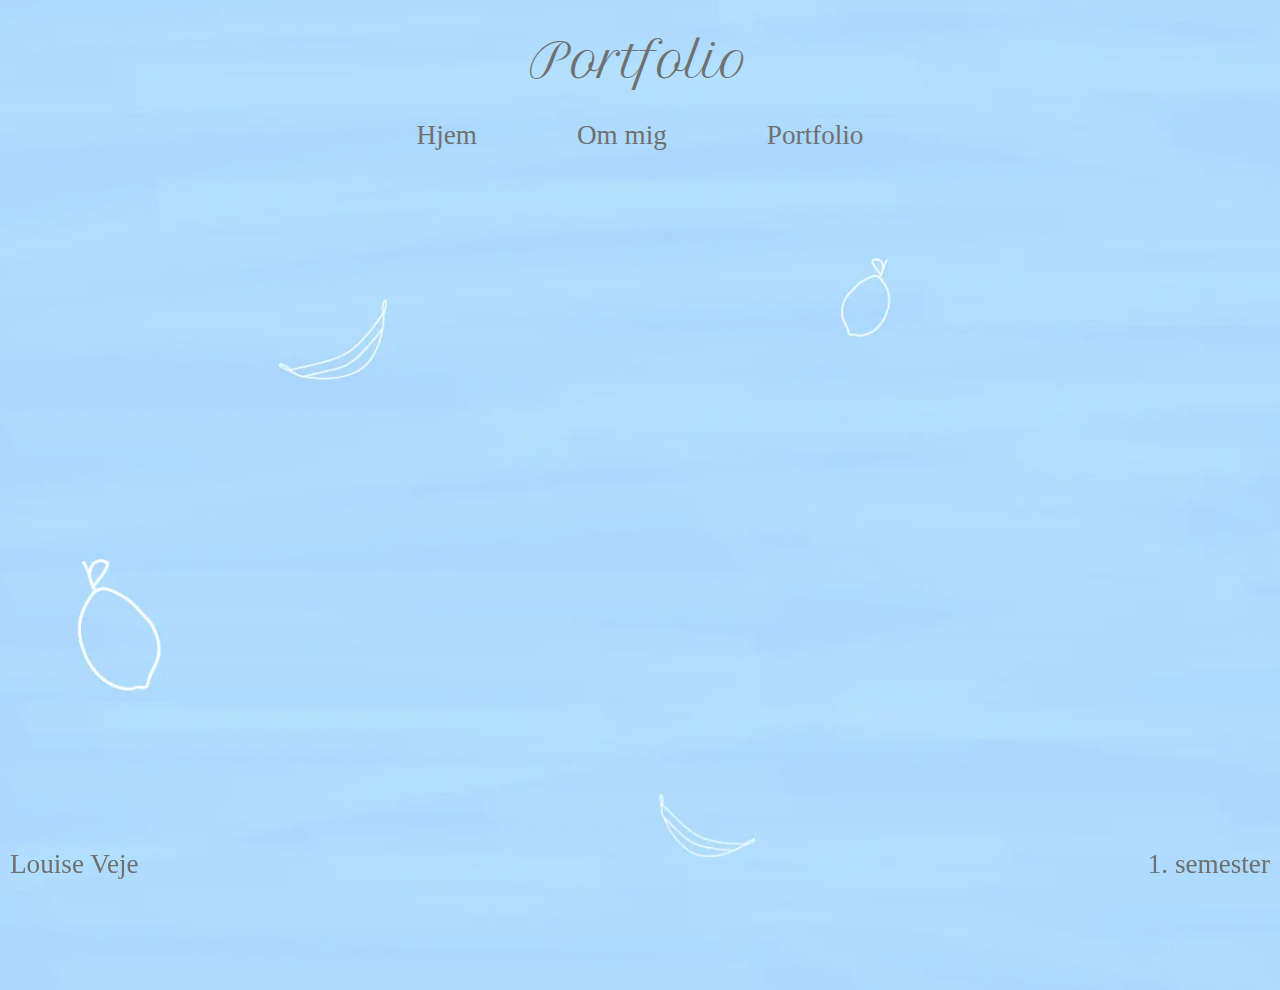
==== cv.html @ fff5c37e "burgermenu" ====
<!-- @format -->

<!DOCTYPE html>
<html lang="da">
  <head>
    <meta charset="UTF-8" />
    <meta http-equiv="X-UA-Compatible" content="IE=edge" />
    <meta name="viewport" content="width=device-width, initial-scale=1.0" />
    <title>Om mig</title>
    <link rel="stylesheet" href="style.css" />
    <link rel="stylesheet" href="layout.css" />
    <link rel="preconnect" href="https://fonts.googleapis.com" />
    <link rel="preconnect" href="https://fonts.gstatic.com" crossorigin />
    <link href="https://fonts.googleapis.com/css2?family=Petit+Formal+Script&display=swap" rel="stylesheet" />
  </head>

  <body class="cv">
    <header class="header">
      <div class="logo">
        <a href="index.html">Portfolio</a>
      </div>

      <nav class="main-menu">
        <button class="toggle-btn"><img src="svg/burgermenu.svg" alt="burgermenu" /></button>
        <ul>
          <li><a href="index.html">Hjem</a></li>
          <li><a href="cv.html">Om mig</a></li>
          <li><a href="forsideportfolio.html">Portfolio</a></li>
        </ul>
      </nav>
    </header>

    <main></main>

    <footer>
      <div class="footer">
        <p>Louise Veje</p>
        <p>1. semester</p>
      </div>
    </footer>

    <script src="script.js"></script>
  </body>
</html>
---- style.css ----
/** @format */
* {
  all: unset;
  display: revert;
  cursor: revert;
  box-sizing: border-box;
}

img {
  width: 100%;
  height: auto;
}

body {
  background-color: #aad9ff;
}

ul {
  list-style: none;
  color: #707070;
  font-size: 1.7rem;
}

.logo {
  font-family: petit formal script;
  color: #707070;
  font-size: 3rem;
}

footer {
  font-size: 1.7rem;
  color: #707070;
}
---- layout.css ----
/** @format */

/* placering footer */
footer {
  position: fixed;
  bottom: 10px;
  width: 100%;
}

.footer {
  display: flex;
  place-content: space-between;
  margin: 10px;
}

/* placering baggrundsbilleder mobile*/
.forside {
  background-image: url(billeder/baggrund_forside.webp);
  height: 90vh;
  background-position: 52% 147%;
  background-size: cover;
}

.cv {
  background-image: url(billeder/baggrund_cv.webp);
  height: 110vh;
  background-position: 3% 147%;
  background-size: cover;
}

.forside_portfolio {
  background-image: url(billeder/baggrund_portfolio_forside.webp);
  height: 100vh;
  background-position: 10% 147%;
  background-size: cover;
}

.portfolio {
  background-image: url(billeder/baggrund_portfolio.webp);
  height: 90vh;
  background-position: 3% 147%;
  background-size: cover;
}

/* placering baggrundsbilleder desktop*/
@media (min-width: 1170px) {
  .forside {
    height: 110vh;
  }

  .forside_portfolio {
    height: 110vh;
  }

  .portfolio {
    height: 110vh;
  }
}

/* placering header desktop*/
/* logo */
.logo {
  display: flex;
  justify-content: center;
  padding: 30px;
}
/* menu*/
.main-menu ul {
  /* 2. Få menu elementerne til at stå ved siden af hinanden */
  display: flex;
  justify-content: center;
  gap: 100px;
}

/* skjul burgermenu */
.toggle-btn {
  background: transparent;
  cursor: pointer;

  display: none; /* Skjul knappen som standard */
}

/* placering burgermenu mobile*/
@media (max-width: 600px) {
  .header {
    /* få header til at stå ved siden af hinanden */
    display: flex;
    flex-wrap: wrap;
    justify-content: space-between;
    margin: 10px;
  }

  .toggle-btn {
    display: block; /* Vis knappen, når viewporten maksimalt er 600px */
  }

  .main-menu {
    display: contents; /* Fjern ".main-menu"-boksen fra ligningen, når viewporten maksimalt er 600px, men behold børnene, så disse deltager i flex-kontekten */
  }

  .main-menu ul {
    display: none; /* Fjern menu-listen som standard */
  }

  .main-menu.shown ul {
    /* Vis menu-listen, når klassen ".shown" er til stede */
    border-top: 1px solid #707070;
    padding-top: 1rem;
    display: flex;
    flex: 1 1 100%;
    flex-flow: column;
    gap: 0;
  }
}
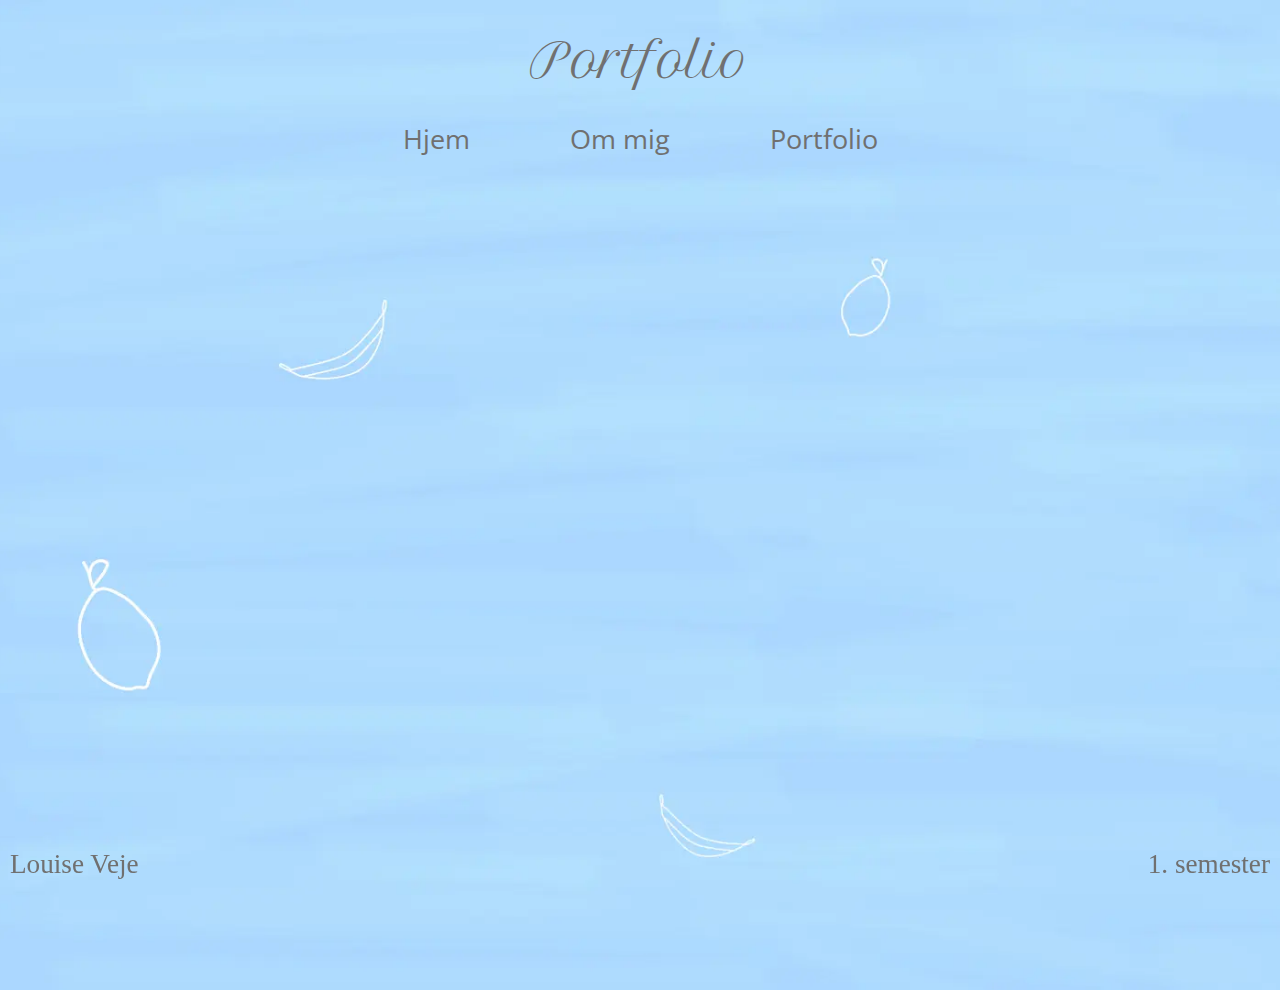
==== commit 3e90785f: "font fam menu" ====
--- a/cv.html
+++ b/cv.html
@@ -12,6 +12,9 @@
     <link rel="preconnect" href="https://fonts.googleapis.com" />
     <link rel="preconnect" href="https://fonts.gstatic.com" crossorigin />
     <link href="https://fonts.googleapis.com/css2?family=Petit+Formal+Script&display=swap" rel="stylesheet" />
+    <link rel="preconnect" href="https://fonts.googleapis.com" />
+    <link rel="preconnect" href="https://fonts.gstatic.com" crossorigin />
+    <link href="https://fonts.googleapis.com/css2?family=Open+Sans&display=swap" rel="stylesheet" />
   </head>
 
   <body class="cv">
--- a/style.css
+++ b/style.css
@@ -19,6 +19,7 @@
   list-style: none;
   color: #707070;
   font-size: 1.7rem;
+  font-family: open sans;
 }
 
 .logo {
--- a/layout.css
+++ b/layout.css
@@ -1,4 +1,61 @@
 /** @format */
+
+/* placering header desktop*/
+/* logo */
+.logo {
+  display: flex;
+  justify-content: center;
+  padding: 30px;
+}
+/* menu*/
+.main-menu ul {
+  /* 2. Få menu elementerne til at stå ved siden af hinanden */
+  display: flex;
+  justify-content: center;
+  gap: 100px;
+}
+
+/* skjul burgermenu */
+.toggle-btn {
+  background: transparent;
+  cursor: pointer;
+
+  display: none; /* Skjul knappen som standard */
+}
+
+/* placering burgermenu mobile*/
+@media (max-width: 600px) {
+  .header {
+    /* få header til at stå ved siden af hinanden */
+    display: flex;
+    flex-wrap: wrap;
+    justify-content: space-between;
+    margin-right: 10px;
+    margin-left: 10px;
+  }
+
+  .toggle-btn {
+    display: block; /* Vis knappen, når viewporten maksimalt er 600px */
+  }
+
+  .main-menu {
+    display: contents; /* Fjern ".main-menu"-boksen fra ligningen, når viewporten maksimalt er 600px, men behold børnene, så disse deltager i flex-kontekten */
+  }
+
+  .main-menu ul {
+    display: none; /* Fjern menu-listen som standard */
+  }
+
+  .main-menu.shown ul {
+    /* Vis menu-listen, når klassen ".shown" er til stede */
+    border-top: 1px solid #707070;
+    padding-top: 1rem;
+    display: flex;
+    flex: 1 1 100%;
+    flex-flow: column;
+    gap: 2px;
+  }
+}
 
 /* placering footer */
 footer {
@@ -16,8 +73,8 @@
 /* placering baggrundsbilleder mobile*/
 .forside {
   background-image: url(billeder/baggrund_forside.webp);
-  height: 90vh;
-  background-position: 52% 147%;
+  height: 100vh;
+  background-position: 50% 147%;
   background-size: cover;
 }
 
@@ -56,59 +113,3 @@
     height: 110vh;
   }
 }
-
-/* placering header desktop*/
-/* logo */
-.logo {
-  display: flex;
-  justify-content: center;
-  padding: 30px;
-}
-/* menu*/
-.main-menu ul {
-  /* 2. Få menu elementerne til at stå ved siden af hinanden */
-  display: flex;
-  justify-content: center;
-  gap: 100px;
-}
-
-/* skjul burgermenu */
-.toggle-btn {
-  background: transparent;
-  cursor: pointer;
-
-  display: none; /* Skjul knappen som standard */
-}
-
-/* placering burgermenu mobile*/
-@media (max-width: 600px) {
-  .header {
-    /* få header til at stå ved siden af hinanden */
-    display: flex;
-    flex-wrap: wrap;
-    justify-content: space-between;
-    margin: 10px;
-  }
-
-  .toggle-btn {
-    display: block; /* Vis knappen, når viewporten maksimalt er 600px */
-  }
-
-  .main-menu {
-    display: contents; /* Fjern ".main-menu"-boksen fra ligningen, når viewporten maksimalt er 600px, men behold børnene, så disse deltager i flex-kontekten */
-  }
-
-  .main-menu ul {
-    display: none; /* Fjern menu-listen som standard */
-  }
-
-  .main-menu.shown ul {
-    /* Vis menu-listen, når klassen ".shown" er til stede */
-    border-top: 1px solid #707070;
-    padding-top: 1rem;
-    display: flex;
-    flex: 1 1 100%;
-    flex-flow: column;
-    gap: 0;
-  }
-}
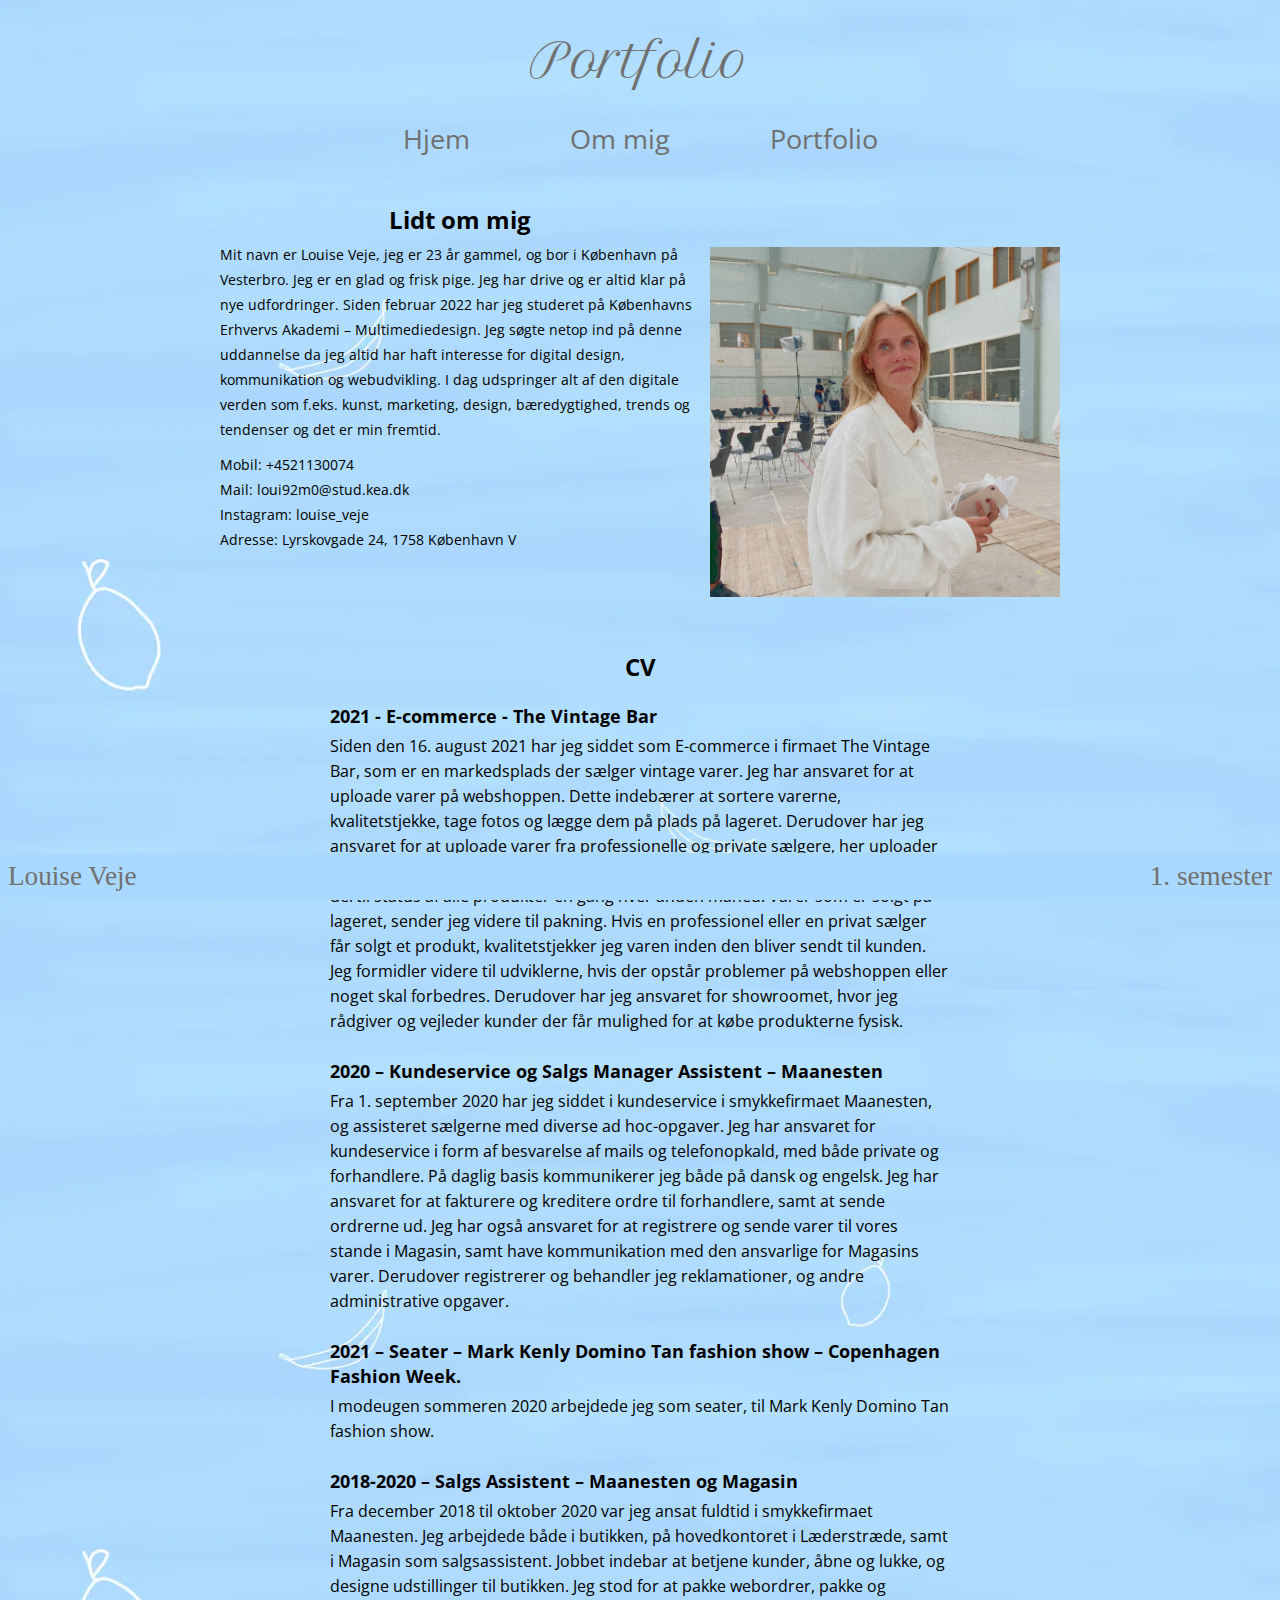
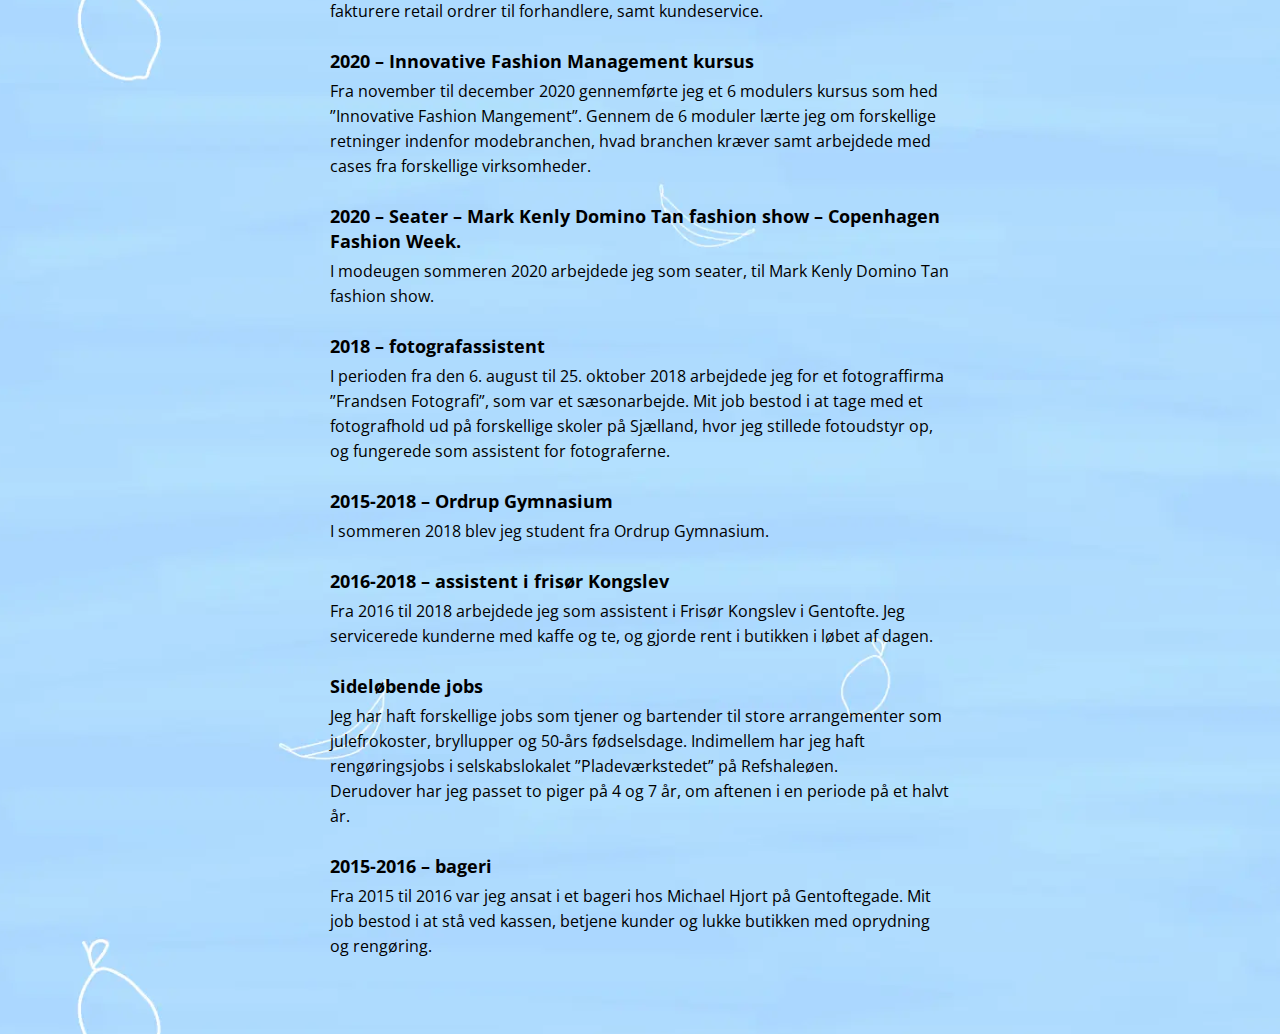
==== commit 87383061: "favicon" ====
--- a/cv.html
+++ b/cv.html
@@ -7,6 +7,7 @@
     <meta http-equiv="X-UA-Compatible" content="IE=edge" />
     <meta name="viewport" content="width=device-width, initial-scale=1.0" />
     <title>Om mig</title>
+    <link rel="icon" type="image/svg+xml" href="svg/favicon.svg" />
     <link rel="stylesheet" href="style.css" />
     <link rel="stylesheet" href="layout.css" />
     <link rel="preconnect" href="https://fonts.googleapis.com" />
@@ -33,7 +34,68 @@
       </nav>
     </header>
 
-    <main></main>
+    <main class="cv_1">
+      <section class="grid">
+        <div class="portraet_billede">
+          <img src="billeder/eksamen_portraet.webp" alt="portraet" />
+        </div>
+        <div class="portraet_tekst">
+          <h1>Lidt om mig</h1>
+
+          <p>Mit navn er Louise Veje, jeg er 23 år gammel, og bor i København på Vesterbro. Jeg er en glad og frisk pige. Jeg har drive og er altid klar på nye udfordringer. Siden februar 2022 har jeg studeret på Københavns Erhvervs Akademi – Multimediedesign. Jeg søgte netop ind på denne uddannelse da jeg altid har haft interesse for digital design, kommunikation og webudvikling. I dag udspringer alt af den digitale verden som f.eks. kunst, marketing, design, bæredygtighed, trends og tendenser og det er min fremtid.</p>
+
+          <ul>
+            <li>Mobil: +4521130074</li>
+            <li>Mail: loui92m0@stud.kea.dk</li>
+            <li>Instagram: louise_veje</li>
+            <li>Adresse: Lyrskovgade 24, 1758 København V</li>
+          </ul>
+        </div>
+      </section>
+
+      <article class="cv_tekst">
+        <h1>CV</h1>
+
+        <h2>2021 - E-commerce - The Vintage Bar</h2>
+        <p>
+          Siden den 16. august 2021 har jeg siddet som E-commerce i firmaet The Vintage Bar, som er en markedsplads der sælger vintage varer. Jeg har ansvaret for at uploade varer på webshoppen. Dette indebærer at sortere varerne, kvalitetstjekke, tage fotos og lægge dem på plads på lageret. Derudover har jeg ansvaret for at uploade varer fra professionelle og private sælgere, her uploader jeg også de brands som passer til varerne. Jeg har ansvar for lagerstyring, og dertil status af alle produkter en gang hver anden måned. Varer som er solgt på lageret, sender jeg videre til pakning. Hvis en professionel eller en privat sælger får solgt et produkt, kvalitetstjekker jeg varen inden den bliver sendt til kunden. Jeg formidler videre til udviklerne, hvis der opstår problemer på webshoppen
+          eller noget skal forbedres. Derudover har jeg ansvaret for showroomet, hvor jeg rådgiver og vejleder kunder der får mulighed for at købe produkterne fysisk.
+        </p>
+
+        <h2>2020 – Kundeservice og Salgs Manager Assistent – Maanesten</h2>
+        <p>Fra 1. september 2020 har jeg siddet i kundeservice i smykkefirmaet Maanesten, og assisteret sælgerne med diverse ad hoc-opgaver. Jeg har ansvaret for kundeservice i form af besvarelse af mails og telefonopkald, med både private og forhandlere. På daglig basis kommunikerer jeg både på dansk og engelsk. Jeg har ansvaret for at fakturere og kreditere ordre til forhandlere, samt at sende ordrerne ud. Jeg har også ansvaret for at registrere og sende varer til vores stande i Magasin, samt have kommunikation med den ansvarlige for Magasins varer. Derudover registrerer og behandler jeg reklamationer, og andre administrative opgaver.</p>
+
+        <h2>2021 – Seater – Mark Kenly Domino Tan fashion show – Copenhagen Fashion Week.</h2>
+        <p>I modeugen sommeren 2020 arbejdede jeg som seater, til Mark Kenly Domino Tan fashion show.</p>
+
+        <h2>2018-2020 – Salgs Assistent – Maanesten og Magasin</h2>
+        <p>Fra december 2018 til oktober 2020 var jeg ansat fuldtid i smykkefirmaet Maanesten. Jeg arbejdede både i butikken, på hovedkontoret i Læderstræde, samt i Magasin som salgsassistent. Jobbet indebar at betjene kunder, åbne og lukke, og designe udstillinger til butikken. Jeg stod for at pakke webordrer, pakke og fakturere retail ordrer til forhandlere, samt kundeservice.</p>
+
+        <h2>2020 – Innovative Fashion Management kursus</h2>
+        <p>Fra november til december 2020 gennemførte jeg et 6 modulers kursus som hed ”Innovative Fashion Mangement”. Gennem de 6 moduler lærte jeg om forskellige retninger indenfor modebranchen, hvad branchen kræver samt arbejdede med cases fra forskellige virksomheder.</p>
+
+        <h2>2020 – Seater – Mark Kenly Domino Tan fashion show – Copenhagen Fashion Week.</h2>
+        <p>I modeugen sommeren 2020 arbejdede jeg som seater, til Mark Kenly Domino Tan fashion show.</p>
+
+        <h2>2018 – fotografassistent</h2>
+        <p>I perioden fra den 6. august til 25. oktober 2018 arbejdede jeg for et fotograffirma ”Frandsen Fotografi”, som var et sæsonarbejde. Mit job bestod i at tage med et fotografhold ud på forskellige skoler på Sjælland, hvor jeg stillede fotoudstyr op, og fungerede som assistent for fotograferne.</p>
+
+        <h2>2015-2018 – Ordrup Gymnasium</h2>
+        <p>I sommeren 2018 blev jeg student fra Ordrup Gymnasium.</p>
+
+        <h2>2016-2018 – assistent i frisør Kongslev</h2>
+        <p>Fra 2016 til 2018 arbejdede jeg som assistent i Frisør Kongslev i Gentofte. Jeg servicerede kunderne med kaffe og te, og gjorde rent i butikken i løbet af dagen.</p>
+
+        <h2>Sideløbende jobs</h2>
+        <p>
+          Jeg har haft forskellige jobs som tjener og bartender til store arrangementer som julefrokoster, bryllupper og 50-års fødselsdage. Indimellem har jeg haft rengøringsjobs i selskabslokalet ”Pladeværkstedet” på Refshaleøen. <br />
+          Derudover har jeg passet to piger på 4 og 7 år, om aftenen i en periode på et halvt år.
+        </p>
+
+        <h2>2015-2016 – bageri</h2>
+        <p>Fra 2015 til 2016 var jeg ansat i et bageri hos Michael Hjort på Gentoftegade. Mit job bestod i at stå ved kassen, betjene kunder og lukke butikken med oprydning og rengøring.</p>
+      </article>
+    </main>
 
     <footer>
       <div class="footer">
--- a/style.css
+++ b/style.css
@@ -6,15 +6,13 @@
   box-sizing: border-box;
 }
 
+/********** STYLING IMG **********/
 img {
   width: 100%;
   height: auto;
 }
 
-body {
-  background-color: #aad9ff;
-}
-
+/********** STYLING HEADER **********/
 ul {
   list-style: none;
   color: #707070;
@@ -28,7 +26,39 @@
   font-size: 3rem;
 }
 
+/********** STYLING FOOTER **********/
 footer {
   font-size: 1.7rem;
   color: #707070;
+  background-color: #aad9ff;
 }
+
+/********** STYLING CV **********/
+.cv_1 {
+  font-family: open sans;
+  line-height: 25px;
+}
+
+.portraet_tekst ul {
+  list-style: none;
+  color: black;
+  font-size: 0.9rem;
+  font-family: open sans;
+  padding-top: 10px;
+}
+
+.portraet_tekst {
+  font-size: 0.9rem;
+}
+
+.cv_1 h1 {
+  padding-bottom: 10px;
+  font-weight: bolder;
+  font-size: 1.5rem;
+}
+
+.cv_1 h2 {
+  padding-bottom: 5px;
+  font-weight: bolder;
+  font-size: 1.1rem;
+}
--- a/layout.css
+++ b/layout.css
@@ -1,13 +1,14 @@
 /** @format */
 
-/* placering header desktop*/
+/******** placering header desktop ********/
 /* logo */
 .logo {
   display: flex;
   justify-content: center;
   padding: 30px;
 }
-/* menu*/
+
+/* menu */
 .main-menu ul {
   /* 2. Få menu elementerne til at stå ved siden af hinanden */
   display: flex;
@@ -23,8 +24,8 @@
   display: none; /* Skjul knappen som standard */
 }
 
-/* placering burgermenu mobile*/
-@media (max-width: 600px) {
+/******** placering burgermenu mobile ********/
+@media (max-width: 700px) {
   .header {
     /* få header til at stå ved siden af hinanden */
     display: flex;
@@ -57,20 +58,20 @@
   }
 }
 
-/* placering footer */
+/******** placering footer ********/
 footer {
   position: fixed;
-  bottom: 10px;
+  bottom: 0;
   width: 100%;
+  padding: 8px;
 }
 
 .footer {
   display: flex;
   place-content: space-between;
-  margin: 10px;
-}
-
-/* placering baggrundsbilleder mobile*/
+}
+
+/******** placering baggrundsbilleder mobile ********/
 .forside {
   background-image: url(billeder/baggrund_forside.webp);
   height: 100vh;
@@ -99,7 +100,7 @@
   background-size: cover;
 }
 
-/* placering baggrundsbilleder desktop*/
+/******** placering baggrundsbilleder desktop ********/
 @media (min-width: 1170px) {
   .forside {
     height: 110vh;
@@ -113,3 +114,90 @@
     height: 110vh;
   }
 }
+
+/******** placering om mig mobile ********/
+.cv_1 {
+  margin: 20px;
+  padding-bottom: 50px;
+}
+
+.portraet_tekst {
+  padding-top: 10px;
+  margin-bottom: 50px;
+}
+
+/******** placering om mig desktop ********/
+@media (min-width: 700px) {
+  .grid {
+    display: grid;
+    grid-template-columns: 0.5fr 2fr 1fr 0.5fr; /*størrelsen på hver kolonne*/
+    gap: 5px;
+    padding-top: 20px;
+    margin-bottom: 50px;
+  }
+
+  .portraet_tekst {
+    order: -1;
+    grid-column-start: 2; /* start på kolonne 2 */
+    grid-column-end: 3; /* slut på kolonne 3 */
+  }
+
+  .portraet_billede {
+    width: 300px;
+    grid-column-start: 3; /*start på kolonne 3*/
+    grid-column-end: 4; /* slut på kolonne 4 */
+    padding-top: 50px;
+  }
+}
+
+@media (min-width: 1000px) {
+  .grid {
+    display: grid;
+    grid-template-columns: 1fr 2fr 1fr 1fr; /* størrelsen på hver kolonne */
+    gap: 10px;
+    margin-bottom: 50px;
+  }
+
+  .portraet_tekst {
+    order: -1;
+    grid-column-start: 2; /* start på kolonne 2 */
+    grid-column-end: 3; /* slut på kolonne 3 */
+    width: 60ch; /* max 60 characters pr linje */
+  }
+
+  .portraet_billede {
+    width: 350px;
+    grid-column-start: 3; /* start på kolonne 3 */
+    grid-column-end: 4; /* slut på kolonne 4 */
+  }
+}
+
+/******** placering cv mobile med flex ********/
+.cv_1 h1 {
+  display: flex;
+  justify-content: center;
+}
+
+.cv_tekst p {
+  padding-bottom: 25px;
+}
+
+/******** placering cv desktop med grid ********/
+@media (min-width: 700px) {
+  .cv_tekst {
+    display: grid;
+    grid-template-columns: 1fr 2fr 1fr; /* størrelsen på hver kolonne */
+  }
+
+  .cv_tekst p {
+    padding-bottom: 25px;
+    max-width: 70ch; /* max 70 characters pr linje */
+    grid-column-start: 2; /* start på kolonne 2 */
+  }
+
+  .cv_tekst h1,
+  h2 {
+    padding-bottom: 25px;
+    grid-column-start: 2; /* start på kolonne 2 */
+  }
+}
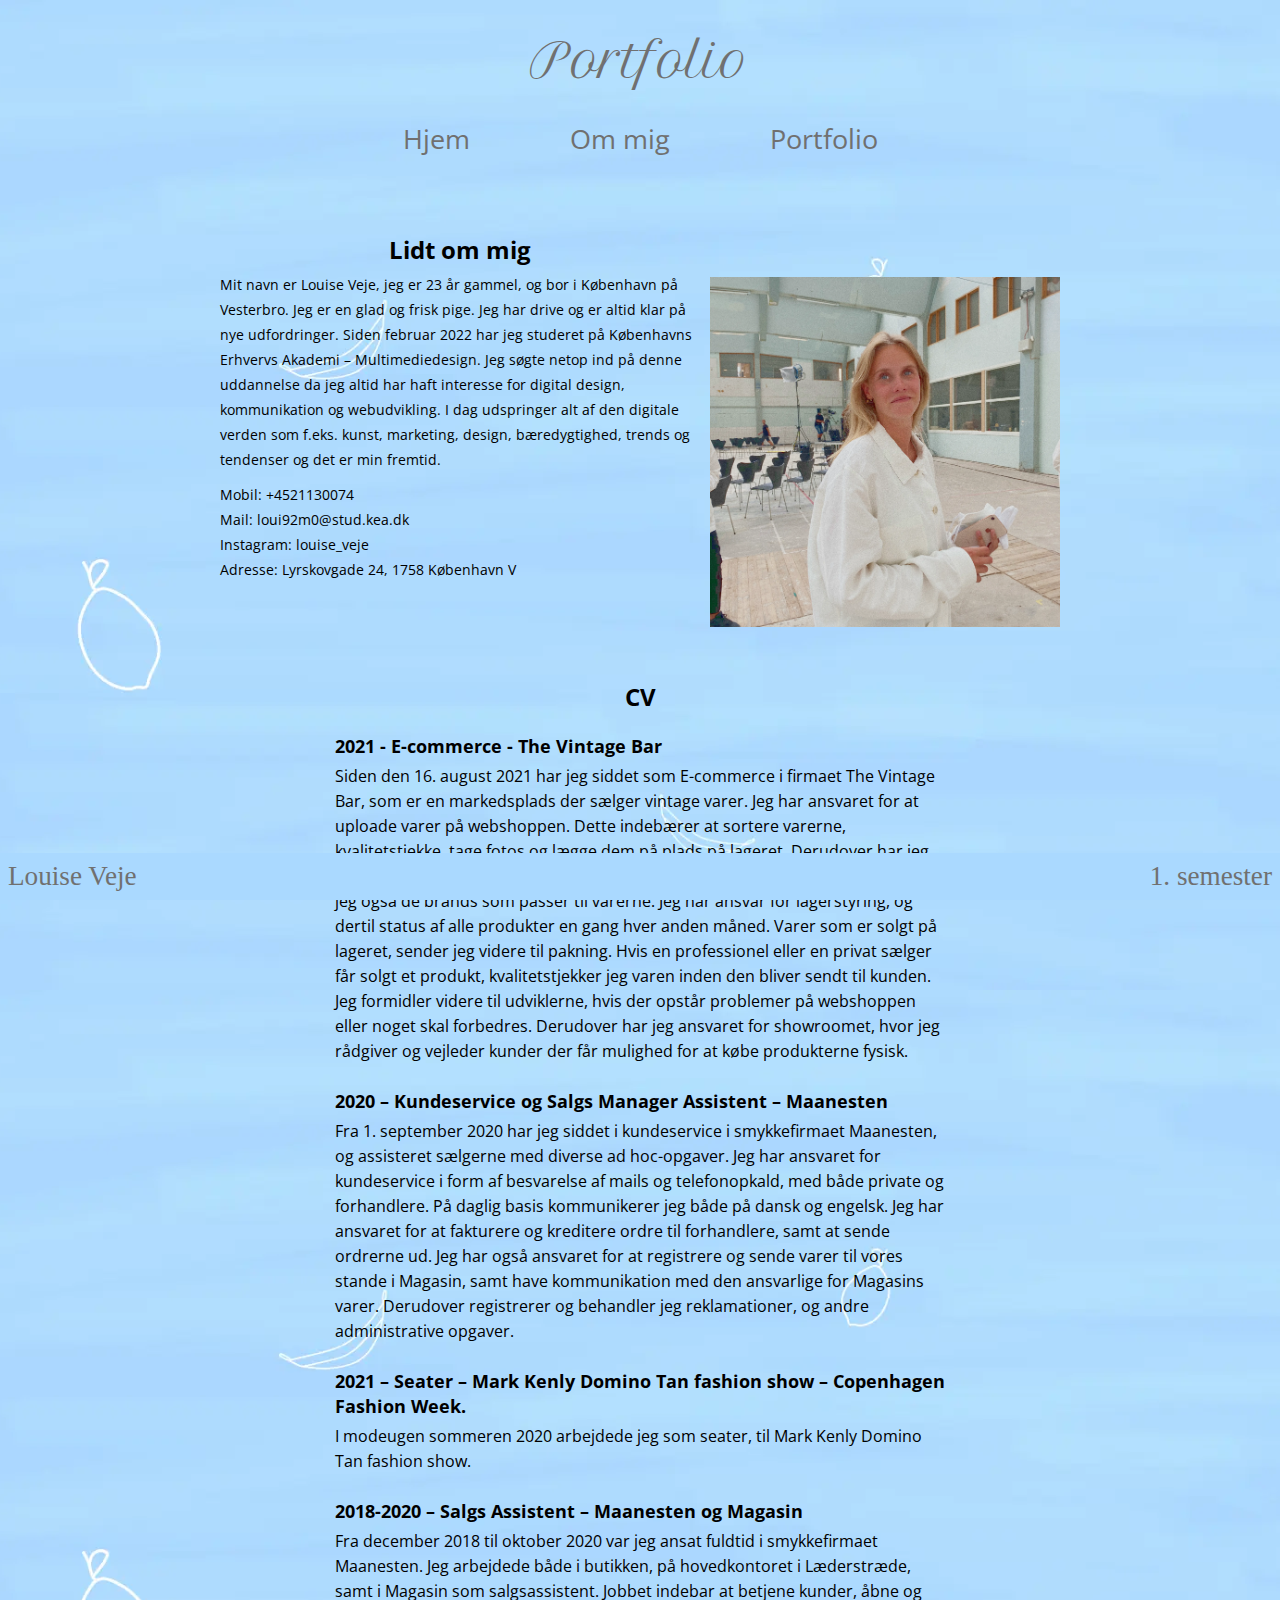
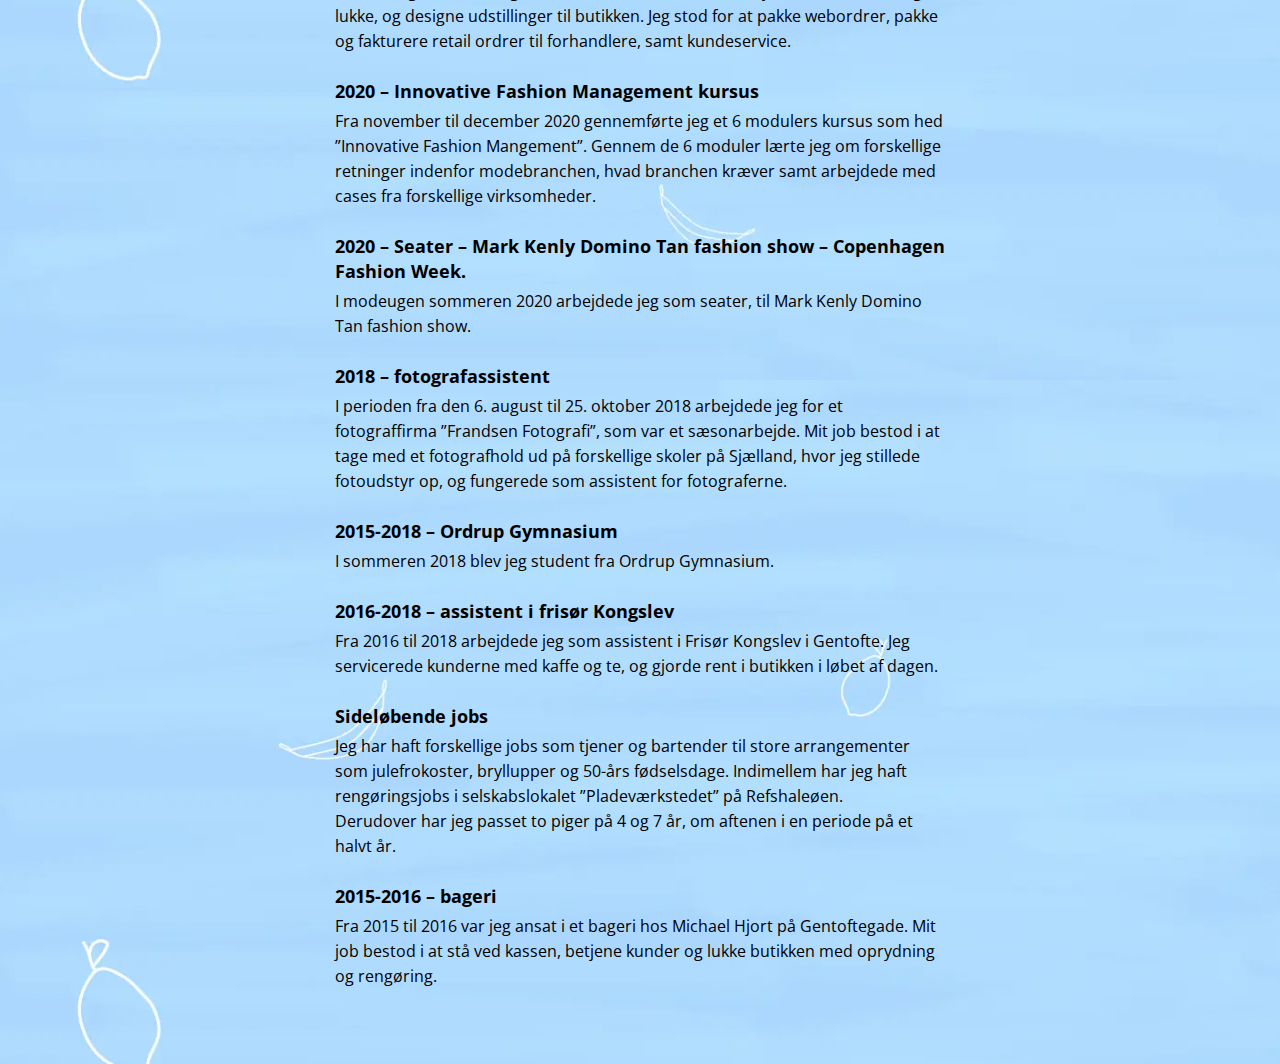
==== commit 8f449d0e: "samlet css" ====
--- a/cv.html
+++ b/cv.html
@@ -8,7 +8,6 @@
     <meta name="viewport" content="width=device-width, initial-scale=1.0" />
     <title>Om mig</title>
     <link rel="icon" type="image/svg+xml" href="svg/favicon.svg" />
-    <link rel="stylesheet" href="style.css" />
     <link rel="stylesheet" href="layout.css" />
     <link rel="preconnect" href="https://fonts.googleapis.com" />
     <link rel="preconnect" href="https://fonts.gstatic.com" crossorigin />
--- a/layout.css
+++ b/layout.css
@@ -1,14 +1,55 @@
 /** @format */
 
+* {
+  all: unset;
+  display: revert;
+  cursor: revert;
+  box-sizing: border-box;
+}
+
+/************ CSS variabler ****************/
+HTML {
+  --pinkknap: #f5a5f8;
+  --shadow: rgb(254, 254, 145);
+  --activeknapbg: #ff4d00;
+  --font: "Open Sans", sans-serif;
+}
+
+/********** STYLING IMG **********/
+img {
+  width: 100%;
+  height: auto;
+}
+
+/********** STYLING baggrund **********/
+
+body {
+  background-color: #aad9ff;
+}
+
+/********** STYLING HEADER **********/
+ul {
+  list-style: none;
+  color: #707070;
+  font-size: 1.7rem;
+  font-family: var(--font);
+}
+
+.logo {
+  font-family: petit formal script;
+  color: #707070;
+  font-size: 3rem;
+}
+
 /******** placering header desktop ********/
-/* logo */
+/*** logo ***/
 .logo {
   display: flex;
   justify-content: center;
   padding: 30px;
 }
 
-/* menu */
+/*** menu ***/
 .main-menu ul {
   /* 2. Få menu elementerne til at stå ved siden af hinanden */
   display: flex;
@@ -22,6 +63,8 @@
   cursor: pointer;
 
   display: none; /* Skjul knappen som standard */
+  padding-top: 20px;
+  padding-right: 20px;
 }
 
 /******** placering burgermenu mobile ********/
@@ -50,12 +93,19 @@
   .main-menu.shown ul {
     /* Vis menu-listen, når klassen ".shown" er til stede */
     border-top: 1px solid #707070;
-    padding-top: 1rem;
+    padding: 1rem;
     display: flex;
     flex: 1 1 100%;
     flex-flow: column;
-    gap: 2px;
-  }
+    gap: 1rem;
+  }
+}
+
+/********** STYLING FOOTER **********/
+footer {
+  font-size: 1.7rem;
+  color: #707070;
+  background-color: #aad9ff;
 }
 
 /******** placering footer ********/
@@ -103,7 +153,8 @@
 /******** placering baggrundsbilleder desktop ********/
 @media (min-width: 1170px) {
   .forside {
-    height: 110vh;
+    height: 100vh;
+    background-position: 50% 9%;
   }
 
   .forside_portfolio {
@@ -115,9 +166,39 @@
   }
 }
 
+/********** STYLING CV **********/
+.cv_1 {
+  font-family: var(--font);
+  line-height: 25px;
+}
+
+.portraet_tekst ul {
+  list-style: none;
+  color: black;
+  font-size: 0.9rem;
+  font-family: var(--font);
+  padding-top: 10px;
+}
+
+.portraet_tekst {
+  font-size: 0.9rem;
+}
+
+.cv_1 h1 {
+  padding-bottom: 10px;
+  font-weight: bolder;
+  font-size: 1.5rem;
+}
+
+.cv_1 h2 {
+  padding-bottom: 5px;
+  font-weight: bolder;
+  font-size: 1.1rem;
+}
+
 /******** placering om mig mobile ********/
 .cv_1 {
-  margin: 20px;
+  margin: 30px;
   padding-bottom: 50px;
 }
 
@@ -132,7 +213,7 @@
     display: grid;
     grid-template-columns: 0.5fr 2fr 1fr 0.5fr; /*størrelsen på hver kolonne*/
     gap: 5px;
-    padding-top: 20px;
+    padding-top: 40px;
     margin-bottom: 50px;
   }
 
@@ -140,10 +221,11 @@
     order: -1;
     grid-column-start: 2; /* start på kolonne 2 */
     grid-column-end: 3; /* slut på kolonne 3 */
+    min-width: 40ch;
   }
 
   .portraet_billede {
-    width: 300px;
+    min-width: 300px;
     grid-column-start: 3; /*start på kolonne 3*/
     grid-column-end: 4; /* slut på kolonne 4 */
     padding-top: 50px;
@@ -176,10 +258,13 @@
 .cv_1 h1 {
   display: flex;
   justify-content: center;
+  max-width: 50ch;
 }
 
 .cv_tekst p {
   padding-bottom: 25px;
+  max-width: 60ch;
+  min-width: 40ch;
 }
 
 /******** placering cv desktop med grid ********/
@@ -192,6 +277,7 @@
   .cv_tekst p {
     padding-bottom: 25px;
     max-width: 70ch; /* max 70 characters pr linje */
+    min-width: 50ch;
     grid-column-start: 2; /* start på kolonne 2 */
   }
 
@@ -201,3 +287,225 @@
     grid-column-start: 2; /* start på kolonne 2 */
   }
 }
+
+/************ styling af knapper**************/
+.knap_portfolio {
+  width: 168px;
+  height: 65px;
+  cursor: pointer;
+  background-color: var(--pinkknap);
+
+  text-align: center;
+  font-family: var(--font);
+  font-size: large;
+  padding-top: 8px;
+}
+.knap_portfolio:hover {
+  box-shadow: 0 2px 10px 0 var(--shadow);
+}
+.knap_portfolio:active {
+  background-color: var(--activeknapbg);
+  box-shadow: 0 2px 10px 0 var(--shadow);
+  transform: translateY(3px);
+}
+
+.web_knap,
+.ux_knap,
+.animation_knap,
+.indhold_knap {
+  max-width: 749px;
+  height: 65px;
+  cursor: pointer;
+  background-color: var(--pinkknap);
+
+  text-align: center;
+  font-family: var(--font);
+  font-size: 0.9rem;
+  padding-top: 10px;
+}
+
+.indhold_knap {
+  margin-bottom: 10px;
+}
+
+.web_knap:hover {
+  box-shadow: 0 2px 10px 0 var(--shadow);
+}
+.web_knap:active {
+  background-color: var(--activeknapbg);
+  box-shadow: 0 2px 10px 0 var(--shadow);
+  transform: translateY(3px);
+}
+
+.ux_knap:hover {
+  box-shadow: 0 2px 10px 0 var(--shadow);
+}
+
+.ux_knap:active {
+  background-color: var(--activeknapbg);
+  box-shadow: 0 2px 10px 0 var(--shadow);
+  transform: translateY(3px);
+}
+
+.animation_knap:hover {
+  box-shadow: 0 2px 10px 0 var(--shadow);
+}
+
+.animation_knap:active {
+  background-color: var(--activeknapbg);
+  box-shadow: 0 2px 10px 0 var(--shadow);
+  transform: translateY(3px);
+}
+
+.indhold_knap:hover {
+  box-shadow: 0 2px 10px 0 var(--shadow);
+}
+
+.indhold_knap:active {
+  background-color: var(--activeknapbg);
+  box-shadow: 0 2px 10px 0 var(--shadow);
+  transform: translateY(3px);
+}
+
+/************** styling af portfolio **************/
+.main_portfolie {
+  font-family: var(--font);
+  line-height: 25px;
+}
+
+.main_portfolie h1 {
+  font-size: 1.3rem;
+  font-weight: bolder;
+}
+.main_portfolie p {
+  font-size: 0.9rem;
+  padding-bottom: 10px;
+}
+
+/******** placering af portfolio forside mobile ********/
+
+.knap {
+  display: flex;
+  justify-content: space-around;
+  margin-top: 30px;
+}
+
+.temaer {
+  display: grid;
+  grid-template-columns: 1fr 1fr;
+  gap: 20px;
+  padding: 20px;
+  margin-bottom: 40px;
+}
+
+/******** placering af portfolio forside desktop ********/
+@media (min-width: 700px) {
+  .temaer img {
+    max-width: 550px;
+  }
+  .temaer {
+    display: grid;
+    grid-template-columns: 1fr 1fr 1fr 1fr;
+    grid-column-start: 2;
+    grid-column-end: 4;
+  }
+}
+
+/* ******* placering af portfolio mobile ******* */
+.web,
+.ux,
+.animation,
+.indhold {
+  display: grid;
+  grid-template-columns: 0.5fr 2fr 0.5fr;
+}
+
+.web_content,
+.ux_content,
+.animation_content,
+.indhold_content {
+  grid-column-start: 2;
+  grid-column-end: 3;
+  max-width: 60ch;
+  min-width: 42ch;
+}
+
+.web_content h1,
+.ux_content h1,
+.animation_content h1,
+.indhold_content h1 {
+  padding-bottom: 10px;
+}
+
+.web_content,
+.ux_content,
+.animation_content,
+.indhold_content {
+  padding-top: 80px;
+}
+
+/* placering af 1 knap */
+.web_btn,
+.animation_btn,
+.ux_btn,
+.indhold_btn {
+  grid-column-start: 2;
+  grid-column-end: 3;
+  margin-bottom: 20px;
+}
+
+.web_knap,
+.animation_knap,
+.ux_knap,
+.indhold_knap {
+  margin-bottom: 10px;
+}
+
+.web_billeder,
+.ux_billeder,
+.animation_billeder,
+.indhold_billeder {
+  grid-column-start: 2;
+  grid-column-end: 3;
+  max-width: 640px;
+}
+
+.indhold_billeder {
+  margin-bottom: 50px;
+}
+
+@media (min-width: 1025px) {
+  .web,
+  .ux,
+  .animation,
+  .indhold {
+    display: revert;
+  }
+
+  .main_portfolie {
+    display: grid;
+    grid-template-columns: 1fr 1fr;
+    grid-template-rows: 1fr 1fr;
+    margin-left: 50px;
+    margin-right: 50px;
+    gap: 20px;
+  }
+
+  .web_btn,
+  .animation_btn,
+  .ux_btn,
+  .indhold_btn {
+    padding-bottom: 20px;
+    margin-bottom: 10px;
+  }
+
+  .main_portfolie p {
+    max-width: 70ch;
+    min-width: 50ch;
+  }
+
+  .animation_content,
+  .indhold_content {
+    padding-top: revert;
+  }
+}
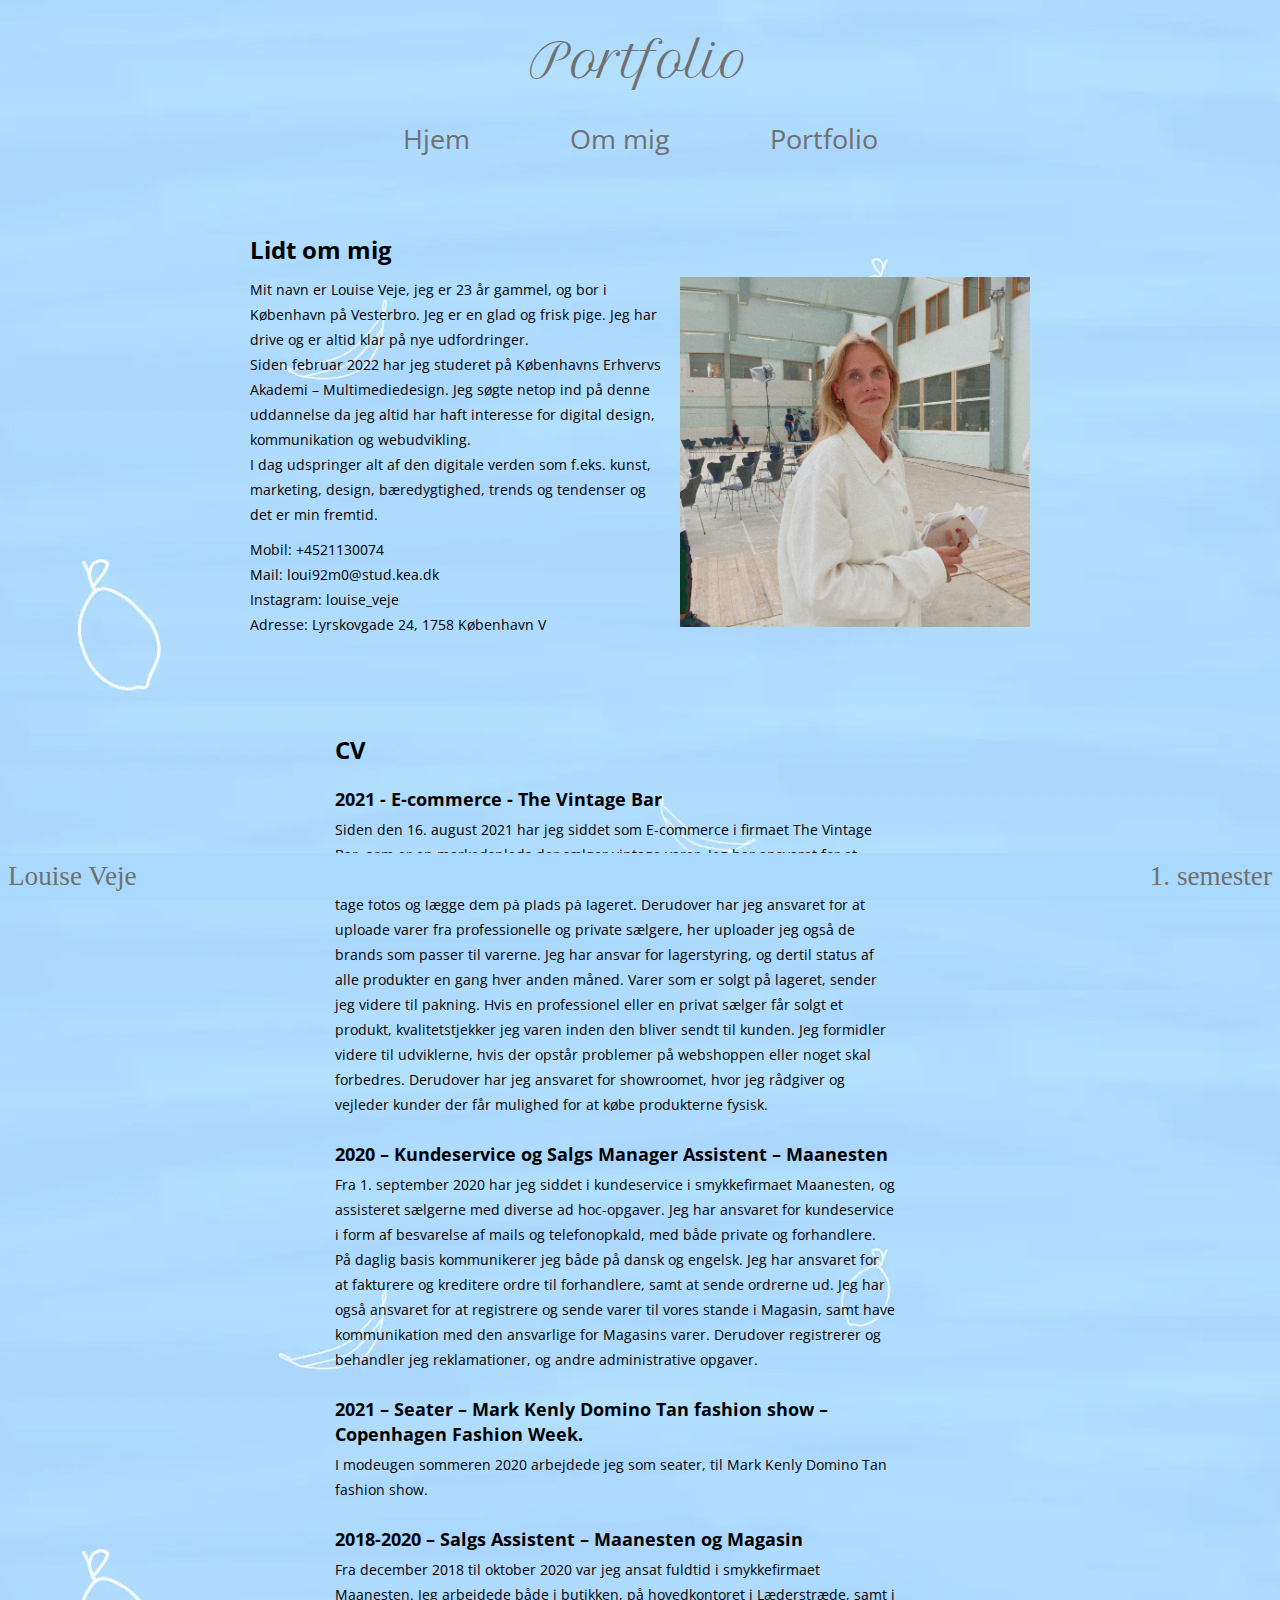
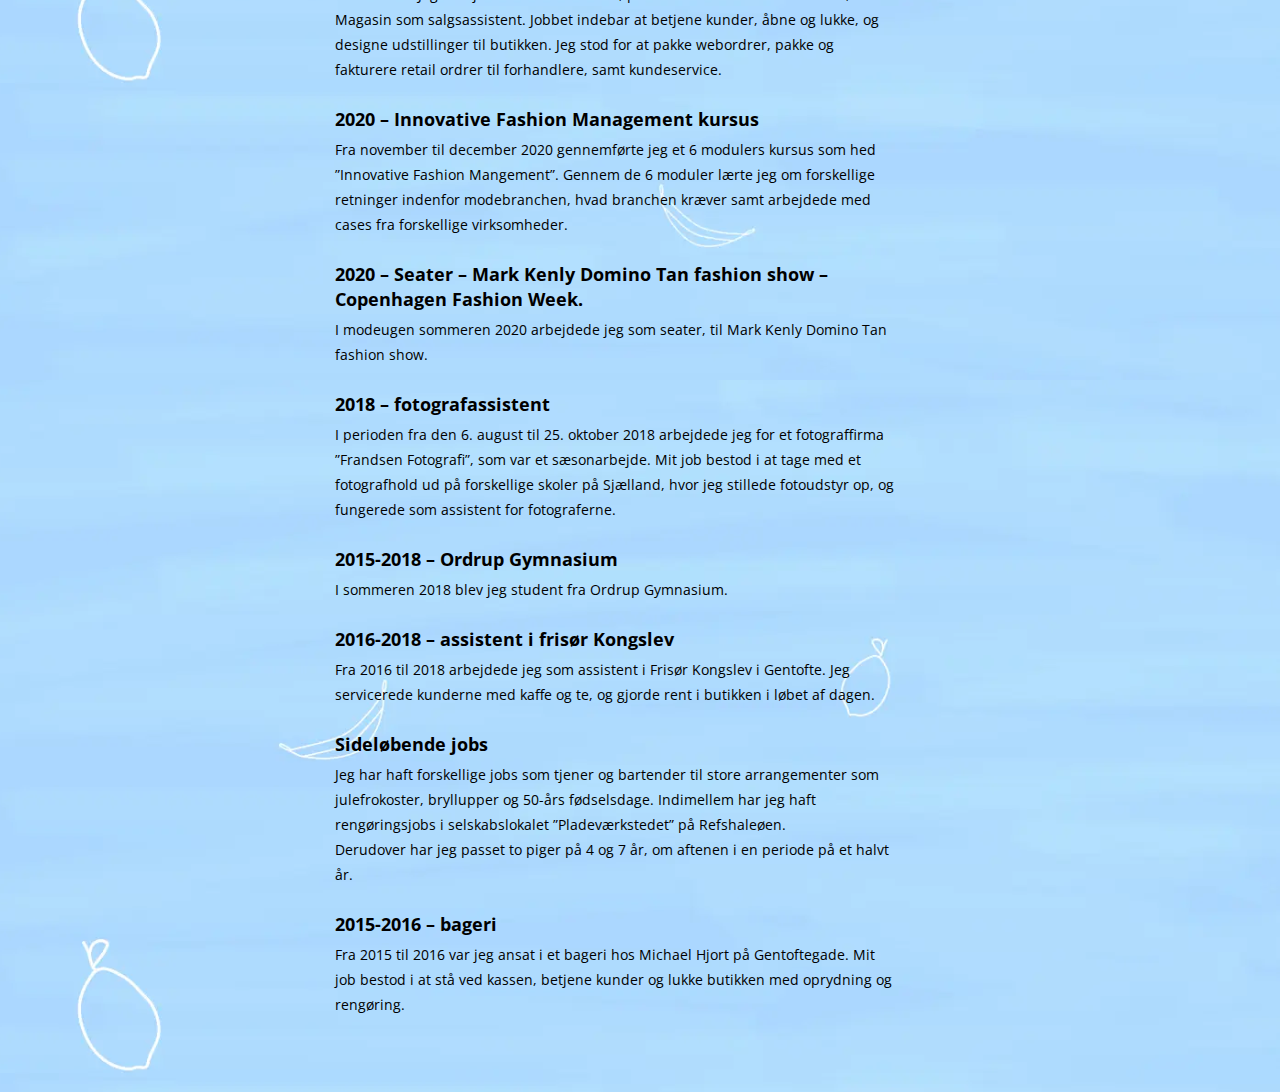
==== commit 36fd622c: "commit" ====
--- a/cv.html
+++ b/cv.html
@@ -41,7 +41,11 @@
         <div class="portraet_tekst">
           <h1>Lidt om mig</h1>
 
-          <p>Mit navn er Louise Veje, jeg er 23 år gammel, og bor i København på Vesterbro. Jeg er en glad og frisk pige. Jeg har drive og er altid klar på nye udfordringer. Siden februar 2022 har jeg studeret på Københavns Erhvervs Akademi – Multimediedesign. Jeg søgte netop ind på denne uddannelse da jeg altid har haft interesse for digital design, kommunikation og webudvikling. I dag udspringer alt af den digitale verden som f.eks. kunst, marketing, design, bæredygtighed, trends og tendenser og det er min fremtid.</p>
+          <p>
+            Mit navn er Louise Veje, jeg er 23 år gammel, og bor i København på Vesterbro. Jeg er en glad og frisk pige. Jeg har drive og er altid klar på nye udfordringer. <br />
+            Siden februar 2022 har jeg studeret på Københavns Erhvervs Akademi – Multimediedesign. Jeg søgte netop ind på denne uddannelse da jeg altid har haft interesse for digital design, kommunikation og webudvikling. <br />
+            I dag udspringer alt af den digitale verden som f.eks. kunst, marketing, design, bæredygtighed, trends og tendenser og det er min fremtid.
+          </p>
 
           <ul>
             <li>Mobil: +4521130074</li>
--- a/layout.css
+++ b/layout.css
@@ -7,7 +7,7 @@
   box-sizing: border-box;
 }
 
-/************ CSS variabler ****************/
+/********************************* CSS variabler ***************************************/
 HTML {
   --pinkknap: #f5a5f8;
   --shadow: rgb(254, 254, 145);
@@ -27,6 +27,7 @@
   background-color: #aad9ff;
 }
 
+/**************************************** HEADER ***********************************************/
 /********** STYLING HEADER **********/
 ul {
   list-style: none;
@@ -101,6 +102,7 @@
   }
 }
 
+/**************************************** FOOTER ***********************************************/
 /********** STYLING FOOTER **********/
 footer {
   font-size: 1.7rem;
@@ -121,6 +123,8 @@
   place-content: space-between;
 }
 
+/**************************************** BAGGRUNDSBILLEDER ***********************************************/
+
 /******** placering baggrundsbilleder mobile ********/
 .forside {
   background-image: url(billeder/baggrund_forside.webp);
@@ -166,6 +170,7 @@
   }
 }
 
+/**************************************** CV/OM MIG ***********************************************/
 /********** STYLING CV **********/
 .cv_1 {
   font-family: var(--font);
@@ -176,7 +181,6 @@
   list-style: none;
   color: black;
   font-size: 0.9rem;
-  font-family: var(--font);
   padding-top: 10px;
 }
 
@@ -185,7 +189,7 @@
 }
 
 .cv_1 h1 {
-  padding-bottom: 10px;
+  padding-bottom: 15px;
   font-weight: bolder;
   font-size: 1.5rem;
 }
@@ -196,14 +200,24 @@
   font-size: 1.1rem;
 }
 
+.cv_tekst p {
+  font-size: 0.9rem;
+}
+
 /******** placering om mig mobile ********/
 .cv_1 {
   margin: 30px;
   padding-bottom: 50px;
 }
 
+.cv_1 h2 {
+  max-width: 60ch;
+}
+
 .portraet_tekst {
   padding-top: 10px;
+  max-width: 70ch;
+  min-width: 40ch;
   margin-bottom: 50px;
 }
 
@@ -221,7 +235,6 @@
     order: -1;
     grid-column-start: 2; /* start på kolonne 2 */
     grid-column-end: 3; /* slut på kolonne 3 */
-    min-width: 40ch;
   }
 
   .portraet_billede {
@@ -244,7 +257,8 @@
     order: -1;
     grid-column-start: 2; /* start på kolonne 2 */
     grid-column-end: 3; /* slut på kolonne 3 */
-    width: 60ch; /* max 60 characters pr linje */
+    max-width: 70ch; /* max 60 characters pr linje */
+    min-width: 40ch; /* min 60 characters pr linje */
   }
 
   .portraet_billede {
@@ -254,12 +268,7 @@
   }
 }
 
-/******** placering cv mobile med flex ********/
-.cv_1 h1 {
-  display: flex;
-  justify-content: center;
-  max-width: 50ch;
-}
+/******** placering cv mobile ********/
 
 .cv_tekst p {
   padding-bottom: 25px;
@@ -288,6 +297,7 @@
   }
 }
 
+/**************************************** KNAPPER ***********************************************/
 /************ styling af knapper**************/
 .knap_portfolio {
   width: 168px;
@@ -367,6 +377,7 @@
   transform: translateY(3px);
 }
 
+/**************************************** PORTFOLIE ***********************************************/
 /************** styling af portfolio **************/
 .main_portfolie {
   font-family: var(--font);
@@ -394,8 +405,13 @@
   display: grid;
   grid-template-columns: 1fr 1fr;
   gap: 20px;
-  padding: 20px;
-  margin-bottom: 40px;
+  /* padding: 20px; */
+  margin: 20px;
+  padding-bottom: 50px;
+}
+
+.temaer img {
+  border: solid 1px rgb(115, 115, 178);
 }
 
 /******** placering af portfolio forside desktop ********/
@@ -418,6 +434,7 @@
 .indhold {
   display: grid;
   grid-template-columns: 0.5fr 2fr 0.5fr;
+  margin: 10px;
 }
 
 .web_content,
@@ -467,7 +484,7 @@
 .indhold_billeder {
   grid-column-start: 2;
   grid-column-end: 3;
-  max-width: 640px;
+  max-width: 550px;
 }
 
 .indhold_billeder {
@@ -486,9 +503,9 @@
     display: grid;
     grid-template-columns: 1fr 1fr;
     grid-template-rows: 1fr 1fr;
-    margin-left: 50px;
+    margin-left: 80px;
     margin-right: 50px;
-    gap: 20px;
+    gap: 40px;
   }
 
   .web_btn,
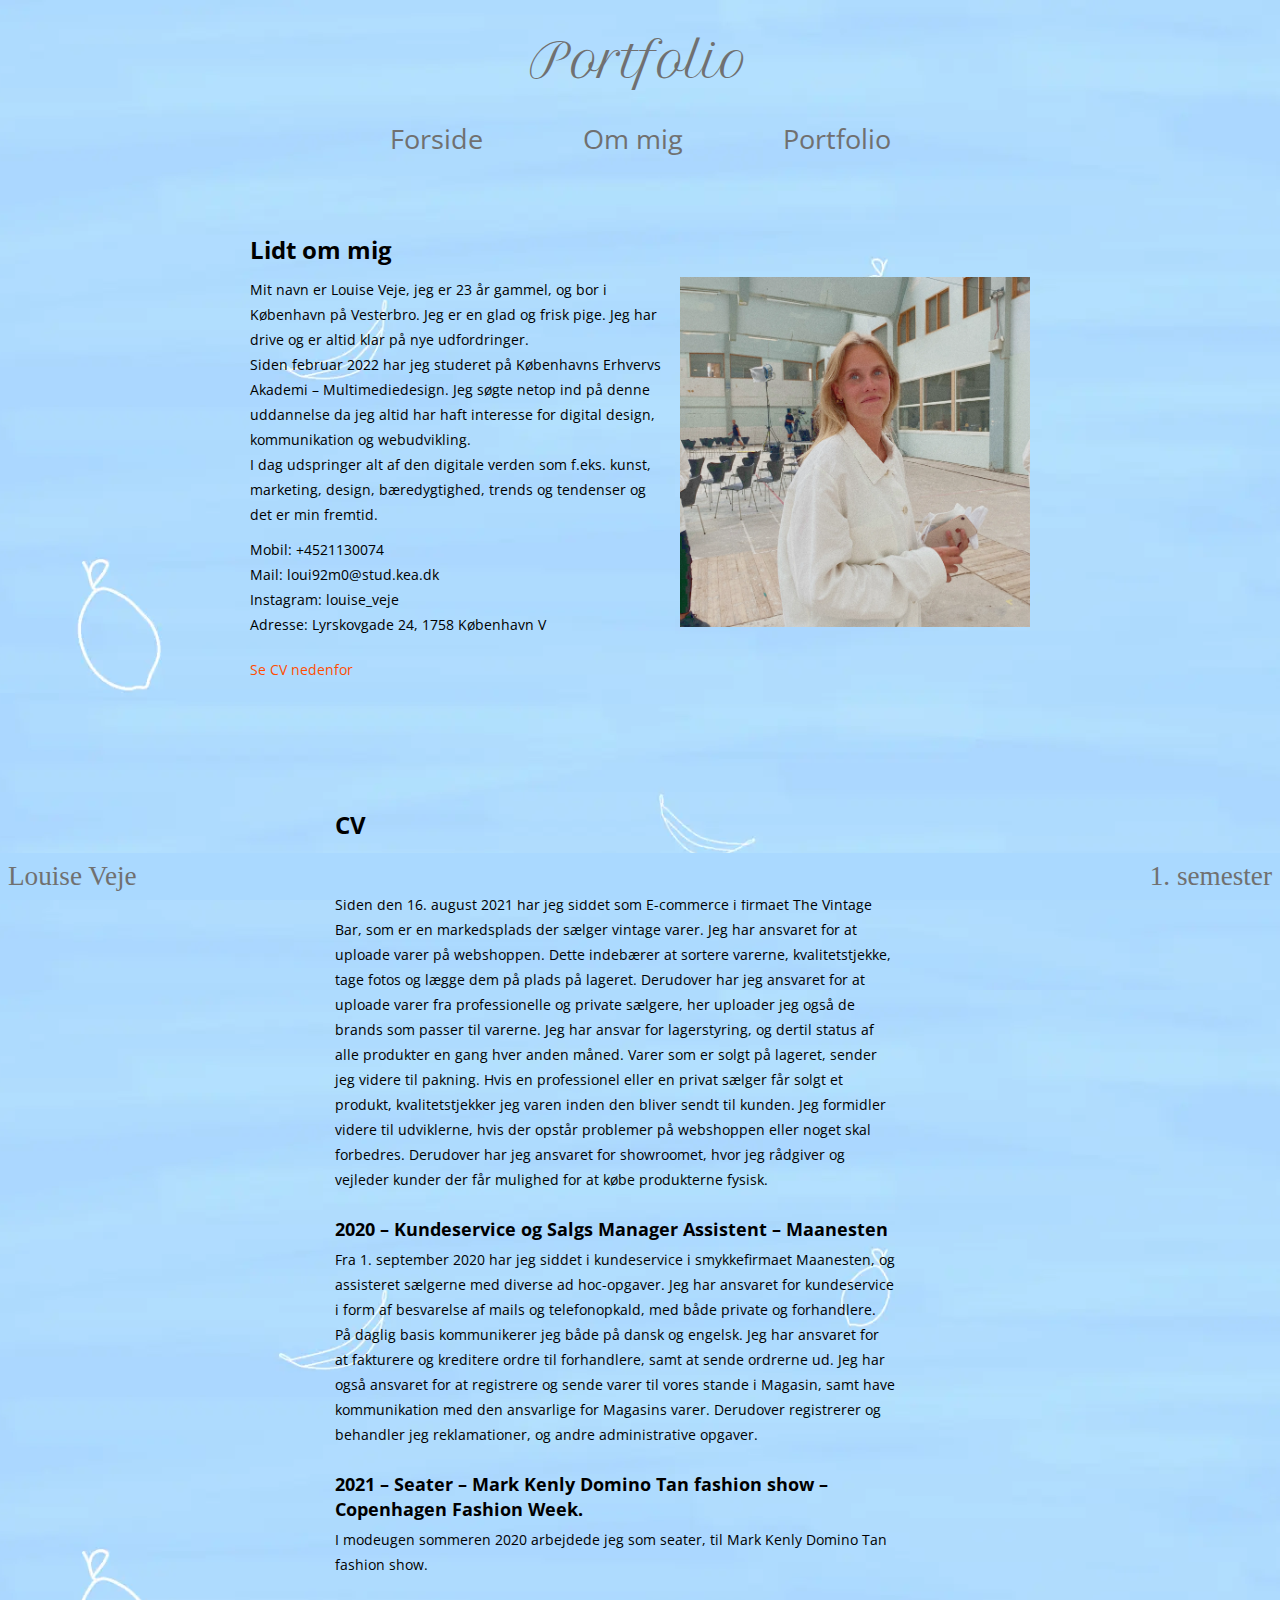
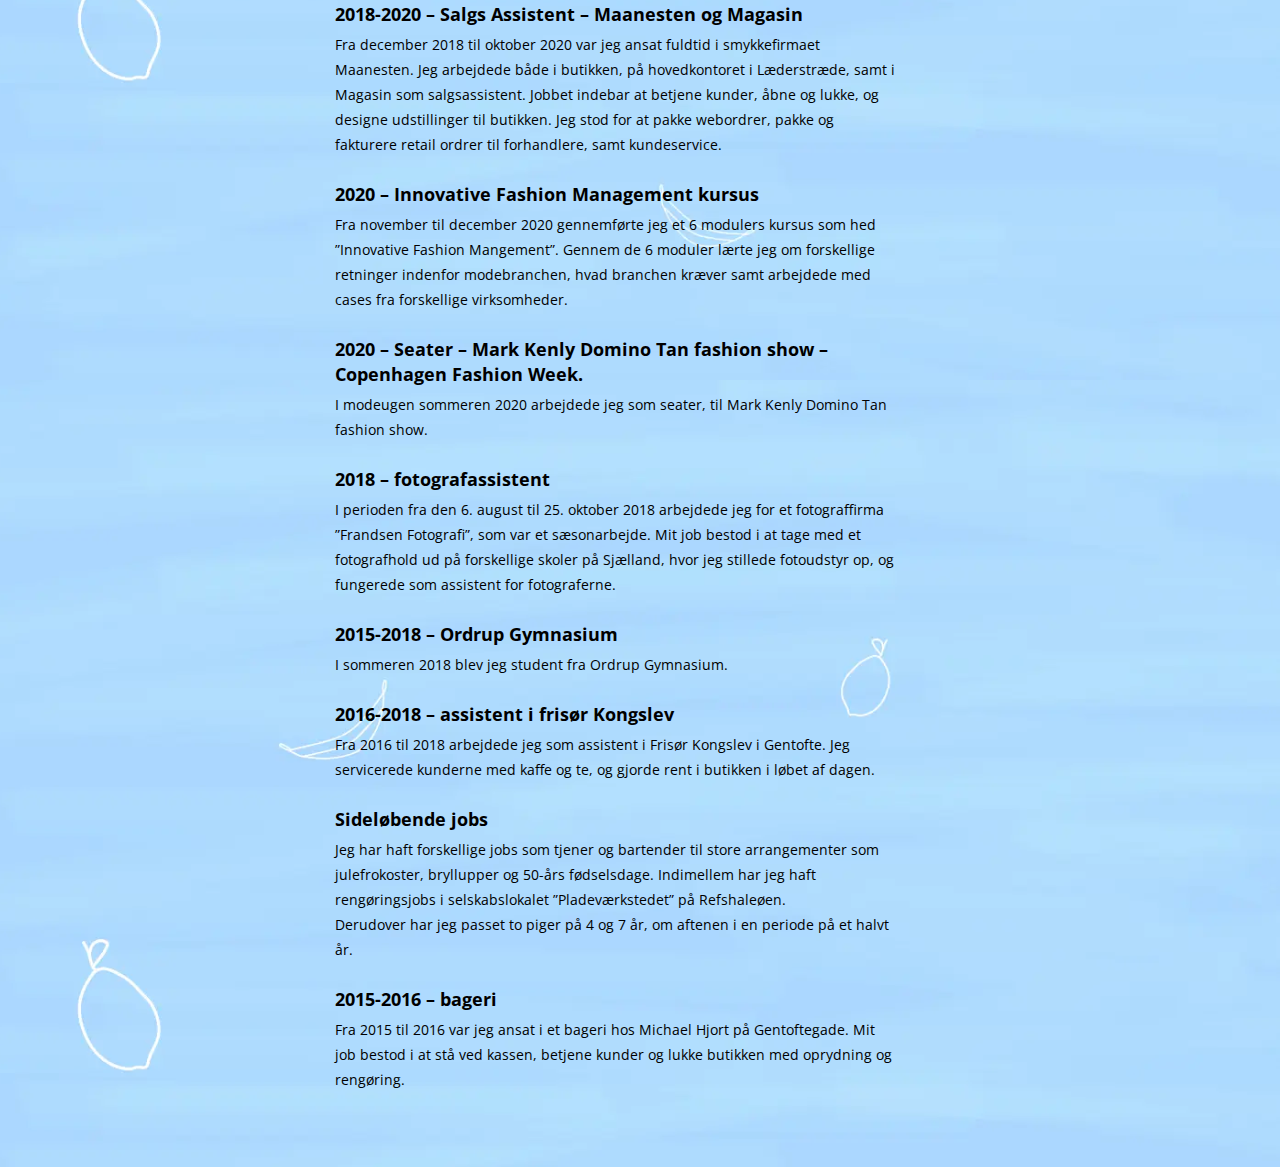
==== commit b4e0f518: "commit" ====
--- a/cv.html
+++ b/cv.html
@@ -15,6 +15,7 @@
     <link rel="preconnect" href="https://fonts.googleapis.com" />
     <link rel="preconnect" href="https://fonts.gstatic.com" crossorigin />
     <link href="https://fonts.googleapis.com/css2?family=Open+Sans&display=swap" rel="stylesheet" />
+    <meta name="robots" content="noindex" />
   </head>
 
   <body class="cv">
@@ -26,7 +27,7 @@
       <nav class="main-menu">
         <button class="toggle-btn"><img src="svg/burgermenu.svg" alt="burgermenu" /></button>
         <ul>
-          <li><a href="index.html">Hjem</a></li>
+          <li><a href="index.html">Forside</a></li>
           <li><a href="cv.html">Om mig</a></li>
           <li><a href="forsideportfolio.html">Portfolio</a></li>
         </ul>
@@ -53,51 +54,55 @@
             <li>Instagram: louise_veje</li>
             <li>Adresse: Lyrskovgade 24, 1758 København V</li>
           </ul>
+
+          <a href="#cv"><p class="link">Se CV nedenfor</p></a>
         </div>
       </section>
 
-      <article class="cv_tekst">
-        <h1>CV</h1>
+      <a id="cv">
+        <article class="cv_tekst">
+          <h1>CV</h1>
 
-        <h2>2021 - E-commerce - The Vintage Bar</h2>
-        <p>
-          Siden den 16. august 2021 har jeg siddet som E-commerce i firmaet The Vintage Bar, som er en markedsplads der sælger vintage varer. Jeg har ansvaret for at uploade varer på webshoppen. Dette indebærer at sortere varerne, kvalitetstjekke, tage fotos og lægge dem på plads på lageret. Derudover har jeg ansvaret for at uploade varer fra professionelle og private sælgere, her uploader jeg også de brands som passer til varerne. Jeg har ansvar for lagerstyring, og dertil status af alle produkter en gang hver anden måned. Varer som er solgt på lageret, sender jeg videre til pakning. Hvis en professionel eller en privat sælger får solgt et produkt, kvalitetstjekker jeg varen inden den bliver sendt til kunden. Jeg formidler videre til udviklerne, hvis der opstår problemer på webshoppen
-          eller noget skal forbedres. Derudover har jeg ansvaret for showroomet, hvor jeg rådgiver og vejleder kunder der får mulighed for at købe produkterne fysisk.
-        </p>
+          <h2>2021 - E-commerce - The Vintage Bar</h2>
+          <p>
+            Siden den 16. august 2021 har jeg siddet som E-commerce i firmaet The Vintage Bar, som er en markedsplads der sælger vintage varer. Jeg har ansvaret for at uploade varer på webshoppen. Dette indebærer at sortere varerne, kvalitetstjekke, tage fotos og lægge dem på plads på lageret. Derudover har jeg ansvaret for at uploade varer fra professionelle og private sælgere, her uploader jeg også de brands som passer til varerne. Jeg har ansvar for lagerstyring, og dertil status af alle produkter en gang hver anden måned. Varer som er solgt på lageret, sender jeg videre til pakning. Hvis en professionel eller en privat sælger får solgt et produkt, kvalitetstjekker jeg varen inden den bliver sendt til kunden. Jeg formidler videre til udviklerne, hvis der opstår problemer på webshoppen
+            eller noget skal forbedres. Derudover har jeg ansvaret for showroomet, hvor jeg rådgiver og vejleder kunder der får mulighed for at købe produkterne fysisk.
+          </p>
 
-        <h2>2020 – Kundeservice og Salgs Manager Assistent – Maanesten</h2>
-        <p>Fra 1. september 2020 har jeg siddet i kundeservice i smykkefirmaet Maanesten, og assisteret sælgerne med diverse ad hoc-opgaver. Jeg har ansvaret for kundeservice i form af besvarelse af mails og telefonopkald, med både private og forhandlere. På daglig basis kommunikerer jeg både på dansk og engelsk. Jeg har ansvaret for at fakturere og kreditere ordre til forhandlere, samt at sende ordrerne ud. Jeg har også ansvaret for at registrere og sende varer til vores stande i Magasin, samt have kommunikation med den ansvarlige for Magasins varer. Derudover registrerer og behandler jeg reklamationer, og andre administrative opgaver.</p>
+          <h2>2020 – Kundeservice og Salgs Manager Assistent – Maanesten</h2>
+          <p>Fra 1. september 2020 har jeg siddet i kundeservice i smykkefirmaet Maanesten, og assisteret sælgerne med diverse ad hoc-opgaver. Jeg har ansvaret for kundeservice i form af besvarelse af mails og telefonopkald, med både private og forhandlere. På daglig basis kommunikerer jeg både på dansk og engelsk. Jeg har ansvaret for at fakturere og kreditere ordre til forhandlere, samt at sende ordrerne ud. Jeg har også ansvaret for at registrere og sende varer til vores stande i Magasin, samt have kommunikation med den ansvarlige for Magasins varer. Derudover registrerer og behandler jeg reklamationer, og andre administrative opgaver.</p>
 
-        <h2>2021 – Seater – Mark Kenly Domino Tan fashion show – Copenhagen Fashion Week.</h2>
-        <p>I modeugen sommeren 2020 arbejdede jeg som seater, til Mark Kenly Domino Tan fashion show.</p>
+          <h2>2021 – Seater – Mark Kenly Domino Tan fashion show – Copenhagen Fashion Week.</h2>
+          <p>I modeugen sommeren 2020 arbejdede jeg som seater, til Mark Kenly Domino Tan fashion show.</p>
 
-        <h2>2018-2020 – Salgs Assistent – Maanesten og Magasin</h2>
-        <p>Fra december 2018 til oktober 2020 var jeg ansat fuldtid i smykkefirmaet Maanesten. Jeg arbejdede både i butikken, på hovedkontoret i Læderstræde, samt i Magasin som salgsassistent. Jobbet indebar at betjene kunder, åbne og lukke, og designe udstillinger til butikken. Jeg stod for at pakke webordrer, pakke og fakturere retail ordrer til forhandlere, samt kundeservice.</p>
+          <h2>2018-2020 – Salgs Assistent – Maanesten og Magasin</h2>
+          <p>Fra december 2018 til oktober 2020 var jeg ansat fuldtid i smykkefirmaet Maanesten. Jeg arbejdede både i butikken, på hovedkontoret i Læderstræde, samt i Magasin som salgsassistent. Jobbet indebar at betjene kunder, åbne og lukke, og designe udstillinger til butikken. Jeg stod for at pakke webordrer, pakke og fakturere retail ordrer til forhandlere, samt kundeservice.</p>
 
-        <h2>2020 – Innovative Fashion Management kursus</h2>
-        <p>Fra november til december 2020 gennemførte jeg et 6 modulers kursus som hed ”Innovative Fashion Mangement”. Gennem de 6 moduler lærte jeg om forskellige retninger indenfor modebranchen, hvad branchen kræver samt arbejdede med cases fra forskellige virksomheder.</p>
+          <h2>2020 – Innovative Fashion Management kursus</h2>
+          <p>Fra november til december 2020 gennemførte jeg et 6 modulers kursus som hed ”Innovative Fashion Mangement”. Gennem de 6 moduler lærte jeg om forskellige retninger indenfor modebranchen, hvad branchen kræver samt arbejdede med cases fra forskellige virksomheder.</p>
 
-        <h2>2020 – Seater – Mark Kenly Domino Tan fashion show – Copenhagen Fashion Week.</h2>
-        <p>I modeugen sommeren 2020 arbejdede jeg som seater, til Mark Kenly Domino Tan fashion show.</p>
+          <h2>2020 – Seater – Mark Kenly Domino Tan fashion show – Copenhagen Fashion Week.</h2>
+          <p>I modeugen sommeren 2020 arbejdede jeg som seater, til Mark Kenly Domino Tan fashion show.</p>
 
-        <h2>2018 – fotografassistent</h2>
-        <p>I perioden fra den 6. august til 25. oktober 2018 arbejdede jeg for et fotograffirma ”Frandsen Fotografi”, som var et sæsonarbejde. Mit job bestod i at tage med et fotografhold ud på forskellige skoler på Sjælland, hvor jeg stillede fotoudstyr op, og fungerede som assistent for fotograferne.</p>
+          <h2>2018 – fotografassistent</h2>
+          <p>I perioden fra den 6. august til 25. oktober 2018 arbejdede jeg for et fotograffirma ”Frandsen Fotografi”, som var et sæsonarbejde. Mit job bestod i at tage med et fotografhold ud på forskellige skoler på Sjælland, hvor jeg stillede fotoudstyr op, og fungerede som assistent for fotograferne.</p>
 
-        <h2>2015-2018 – Ordrup Gymnasium</h2>
-        <p>I sommeren 2018 blev jeg student fra Ordrup Gymnasium.</p>
+          <h2>2015-2018 – Ordrup Gymnasium</h2>
+          <p>I sommeren 2018 blev jeg student fra Ordrup Gymnasium.</p>
 
-        <h2>2016-2018 – assistent i frisør Kongslev</h2>
-        <p>Fra 2016 til 2018 arbejdede jeg som assistent i Frisør Kongslev i Gentofte. Jeg servicerede kunderne med kaffe og te, og gjorde rent i butikken i løbet af dagen.</p>
+          <h2>2016-2018 – assistent i frisør Kongslev</h2>
+          <p>Fra 2016 til 2018 arbejdede jeg som assistent i Frisør Kongslev i Gentofte. Jeg servicerede kunderne med kaffe og te, og gjorde rent i butikken i løbet af dagen.</p>
 
-        <h2>Sideløbende jobs</h2>
-        <p>
-          Jeg har haft forskellige jobs som tjener og bartender til store arrangementer som julefrokoster, bryllupper og 50-års fødselsdage. Indimellem har jeg haft rengøringsjobs i selskabslokalet ”Pladeværkstedet” på Refshaleøen. <br />
-          Derudover har jeg passet to piger på 4 og 7 år, om aftenen i en periode på et halvt år.
-        </p>
+          <h2>Sideløbende jobs</h2>
+          <p>
+            Jeg har haft forskellige jobs som tjener og bartender til store arrangementer som julefrokoster, bryllupper og 50-års fødselsdage. Indimellem har jeg haft rengøringsjobs i selskabslokalet ”Pladeværkstedet” på Refshaleøen. <br />
+            Derudover har jeg passet to piger på 4 og 7 år, om aftenen i en periode på et halvt år.
+          </p>
 
-        <h2>2015-2016 – bageri</h2>
-        <p>Fra 2015 til 2016 var jeg ansat i et bageri hos Michael Hjort på Gentoftegade. Mit job bestod i at stå ved kassen, betjene kunder og lukke butikken med oprydning og rengøring.</p>
-      </article>
+          <h2>2015-2016 – bageri</h2>
+          <p>Fra 2015 til 2016 var jeg ansat i et bageri hos Michael Hjort på Gentoftegade. Mit job bestod i at stå ved kassen, betjene kunder og lukke butikken med oprydning og rengøring.</p>
+        </article>
+      </a>
     </main>
 
     <footer>
--- a/layout.css
+++ b/layout.css
@@ -30,6 +30,7 @@
 /**************************************** HEADER ***********************************************/
 /********** STYLING HEADER **********/
 ul {
+  /* burgermenu liste*/
   list-style: none;
   color: #707070;
   font-size: 1.7rem;
@@ -37,6 +38,7 @@
 }
 
 .logo {
+  /*logo portfolio*/
   font-family: petit formal script;
   color: #707070;
   font-size: 3rem;
@@ -50,7 +52,7 @@
   padding: 30px;
 }
 
-/*** menu ***/
+/*** menu liste ***/
 .main-menu ul {
   /* 2. Få menu elementerne til at stå ved siden af hinanden */
   display: flex;
@@ -58,7 +60,7 @@
   gap: 100px;
 }
 
-/* skjul burgermenu */
+/* skjul burgermenu når den er desktop format */
 .toggle-btn {
   background: transparent;
   cursor: pointer;
@@ -80,11 +82,11 @@
   }
 
   .toggle-btn {
-    display: block; /* Vis knappen, når viewporten maksimalt er 600px */
+    display: block; /* Vis knappen, når viewporten maksimalt er 700px */
   }
 
   .main-menu {
-    display: contents; /* Fjern ".main-menu"-boksen fra ligningen, når viewporten maksimalt er 600px, men behold børnene, så disse deltager i flex-kontekten */
+    display: contents; /* Fjern ".main-menu"-boksen fra ligningen, når viewporten maksimalt er 700px, men behold børnene, så disse deltager i flex-kontekten */
   }
 
   .main-menu ul {
@@ -92,7 +94,7 @@
   }
 
   .main-menu.shown ul {
-    /* Vis menu-listen, når klassen ".shown" er til stede */
+    /* Vis menu-listen, når klassen ".shown" i js er til stede */
     border-top: 1px solid #707070;
     padding: 1rem;
     display: flex;
@@ -112,13 +114,14 @@
 
 /******** placering footer ********/
 footer {
-  position: fixed;
+  position: fixed; /*klister footer til bunden*/
   bottom: 0;
   width: 100%;
   padding: 8px;
 }
 
 .footer {
+  /* få footer til at ligge sig i hver sin ende*/
   display: flex;
   place-content: space-between;
 }
@@ -128,7 +131,9 @@
 /******** placering baggrundsbilleder mobile ********/
 .forside {
   background-image: url(billeder/baggrund_forside.webp);
+  /*placer baggrundens højde, så figurerne ligger sig i midten*/
   height: 100vh;
+  /*giv baggrund en position, så figurerne er i midten*/
   background-position: 50% 147%;
   background-size: cover;
 }
@@ -178,6 +183,7 @@
 }
 
 .portraet_tekst ul {
+  /*fjern listens styling*/
   list-style: none;
   color: black;
   font-size: 0.9rem;
@@ -211,14 +217,14 @@
 }
 
 .cv_1 h2 {
-  max-width: 60ch;
+  max-width: 60ch; /*max 60ch pr linje*/
 }
 
 .portraet_tekst {
   padding-top: 10px;
-  max-width: 70ch;
-  min-width: 40ch;
-  margin-bottom: 50px;
+  max-width: 70ch; /*max 70ch pr linje*/
+  min-width: 40ch; /*max 40ch pr linje*/
+  margin-bottom: 80px;
 }
 
 /******** placering om mig desktop ********/
@@ -226,13 +232,13 @@
   .grid {
     display: grid;
     grid-template-columns: 0.5fr 2fr 1fr 0.5fr; /*størrelsen på hver kolonne*/
-    gap: 5px;
+    gap: 5px; /*mellemrum mellem content og billede*/
     padding-top: 40px;
     margin-bottom: 50px;
   }
 
   .portraet_tekst {
-    order: -1;
+    order: -1; /*sæt teksten i venstre side, når viewport er over 700px*/
     grid-column-start: 2; /* start på kolonne 2 */
     grid-column-end: 3; /* slut på kolonne 3 */
   }
@@ -250,25 +256,34 @@
     display: grid;
     grid-template-columns: 1fr 2fr 1fr 1fr; /* størrelsen på hver kolonne */
     gap: 10px;
-    margin-bottom: 50px;
   }
 
   .portraet_tekst {
-    order: -1;
-    grid-column-start: 2; /* start på kolonne 2 */
-    grid-column-end: 3; /* slut på kolonne 3 */
-    max-width: 70ch; /* max 60 characters pr linje */
-    min-width: 40ch; /* min 60 characters pr linje */
+    /* grid-column-start: 2; start på kolonne 2 */
+    /* grid-column-end: 3; slut på kolonne 3 */
+    max-width: 70ch;
+    min-width: 40ch;
   }
 
   .portraet_billede {
-    width: 350px;
-    grid-column-start: 3; /* start på kolonne 3 */
-    grid-column-end: 4; /* slut på kolonne 4 */
+    width: 350px; /*størrelse på portræt billede når viewport er 1000px og over*/
+    /* grid-column-start: 3; /* start på kolonne 3 */
+    /* grid-column-end: 4; slut på kolonne 4 */
   }
 }
 
 /******** placering cv mobile ********/
+
+/* gå til cv link */
+.link {
+  font-family: var(--font);
+  color: var(--activeknapbg);
+  padding-top: 20px;
+}
+
+.link:hover {
+  transform: translateY(-5px) translateX(3px);
+}
 
 .cv_tekst p {
   padding-bottom: 25px;
@@ -285,7 +300,7 @@
 
   .cv_tekst p {
     padding-bottom: 25px;
-    max-width: 70ch; /* max 70 characters pr linje */
+    max-width: 70ch;
     min-width: 50ch;
     grid-column-start: 2; /* start på kolonne 2 */
   }
@@ -299,30 +314,35 @@
 
 /**************************************** KNAPPER ***********************************************/
 /************ styling af knapper**************/
-.knap_portfolio {
-  width: 168px;
-  height: 65px;
-  cursor: pointer;
+.knap {
+  width: 450px; /*bredde på knappen*/
+  height: 65px; /*højde på knappen*/
+  cursor: pointer; /*når musen er over knappen*/
+  border: solid 1px var(--pinkknap);
   background-color: var(--pinkknap);
 
-  text-align: center;
-  font-family: var(--font);
-  font-size: large;
-  padding-top: 8px;
-}
-.knap_portfolio:hover {
-  box-shadow: 0 2px 10px 0 var(--shadow);
-}
-.knap_portfolio:active {
+  text-align: center; /*placer teksten i midten af knappen*/
+  font-family: var(--font);
+  font-size: 1rem;
+  padding: 20px;
+}
+.knap:hover {
+  /*skygge når man holder musen henover knappen*/
+  box-shadow: 0 2px 10px 0 var(--shadow);
+}
+.knap:active {
+  /*baggrundsfarve og skygge når man klikker på knappen*/
   background-color: var(--activeknapbg);
   box-shadow: 0 2px 10px 0 var(--shadow);
+  /*boksen bevæger sig ned, som om man trykker ind*/
   transform: translateY(3px);
 }
 
-.web_knap,
-.ux_knap,
-.animation_knap,
-.indhold_knap {
+.web_btn,
+.ux_btn,
+.animation_btn,
+.indhold_btn {
+  /*maximal størrelse på knappen, den ændrer sig når man er i desktop*/
   max-width: 749px;
   height: 65px;
   cursor: pointer;
@@ -334,44 +354,44 @@
   padding-top: 10px;
 }
 
-.indhold_knap {
+.indhold_btn {
   margin-bottom: 10px;
 }
 
-.web_knap:hover {
-  box-shadow: 0 2px 10px 0 var(--shadow);
-}
-.web_knap:active {
+.web_btn:hover {
+  box-shadow: 0 2px 10px 0 var(--shadow);
+}
+.web_btn:active {
   background-color: var(--activeknapbg);
   box-shadow: 0 2px 10px 0 var(--shadow);
   transform: translateY(3px);
 }
 
-.ux_knap:hover {
-  box-shadow: 0 2px 10px 0 var(--shadow);
-}
-
-.ux_knap:active {
+.ux_btn:hover {
+  box-shadow: 0 2px 10px 0 var(--shadow);
+}
+
+.ux_btn:active {
   background-color: var(--activeknapbg);
   box-shadow: 0 2px 10px 0 var(--shadow);
   transform: translateY(3px);
 }
 
-.animation_knap:hover {
-  box-shadow: 0 2px 10px 0 var(--shadow);
-}
-
-.animation_knap:active {
+.animation_btn:hover {
+  box-shadow: 0 2px 10px 0 var(--shadow);
+}
+
+.animation_btn:active {
   background-color: var(--activeknapbg);
   box-shadow: 0 2px 10px 0 var(--shadow);
   transform: translateY(3px);
 }
 
-.indhold_knap:hover {
-  box-shadow: 0 2px 10px 0 var(--shadow);
-}
-
-.indhold_knap:active {
+.indhold_btn:hover {
+  box-shadow: 0 2px 10px 0 var(--shadow);
+}
+
+.indhold_btn:active {
   background-color: var(--activeknapbg);
   box-shadow: 0 2px 10px 0 var(--shadow);
   transform: translateY(3px);
@@ -381,11 +401,13 @@
 /************** styling af portfolio **************/
 .main_portfolie {
   font-family: var(--font);
+  /*mellemrummet mellem linjerne*/
   line-height: 25px;
 }
 
 .main_portfolie h1 {
   font-size: 1.3rem;
+  /*tykkelse på skriften*/
   font-weight: bolder;
 }
 .main_portfolie p {
@@ -393,37 +415,61 @@
   padding-bottom: 10px;
 }
 
+.portfolio_overskrift {
+  font-family: var(--font);
+  font-size: 1.5rem;
+  border-top: solid #85abca 1px;
+  margin: 20px;
+}
+
+.text p {
+  padding-bottom: 0;
+}
+
 /******** placering af portfolio forside mobile ********/
 
-.knap {
+.knap_portfolio {
   display: flex;
   justify-content: space-around;
-  margin-top: 30px;
+  margin-top: 50px;
+}
+
+.portfolio_overskrift {
+  display: flex;
+  /*placer i midten med space rundt om*/
+  justify-content: space-around;
+  margin-top: 50px;
+  padding-top: 20px;
 }
 
 .temaer {
+  /*2 kolonner i dekstop*/
   display: grid;
   grid-template-columns: 1fr 1fr;
   gap: 20px;
-  /* padding: 20px; */
   margin: 20px;
   padding-bottom: 50px;
 }
 
-.temaer img {
-  border: solid 1px rgb(115, 115, 178);
+figure {
+  border: solid 1px #85abca; /*border på billederne*/
+  padding-bottom: 5px;
+  background-color: white;
+}
+figcaption {
+  padding-left: 5px;
 }
 
 /******** placering af portfolio forside desktop ********/
 @media (min-width: 700px) {
+  /*maximal størrelse på billeder når viewport er 700px og over*/
   .temaer img {
     max-width: 550px;
   }
   .temaer {
     display: grid;
+    /* 4 kolonner*/
     grid-template-columns: 1fr 1fr 1fr 1fr;
-    grid-column-start: 2;
-    grid-column-end: 4;
   }
 }
 
@@ -441,6 +487,7 @@
 .ux_content,
 .animation_content,
 .indhold_content {
+  /*placer indhold i midterste kolonne*/
   grid-column-start: 2;
   grid-column-end: 3;
   max-width: 60ch;
@@ -461,11 +508,11 @@
   padding-top: 80px;
 }
 
-/* placering af 1 knap */
 .web_btn,
 .animation_btn,
 .ux_btn,
 .indhold_btn {
+  /*placer knap i midterste kolonne*/
   grid-column-start: 2;
   grid-column-end: 3;
   margin-bottom: 20px;
@@ -484,6 +531,7 @@
 .indhold_billeder {
   grid-column-start: 2;
   grid-column-end: 3;
+  /*maximal størrelse på billederne*/
   max-width: 550px;
 }
 
@@ -492,6 +540,7 @@
 }
 
 @media (min-width: 1025px) {
+  /*nulstil grid*/
   .web,
   .ux,
   .animation,
@@ -502,6 +551,7 @@
   .main_portfolie {
     display: grid;
     grid-template-columns: 1fr 1fr;
+    /*to rækker, så de to sidste temaer, lægger sig på samme række*/
     grid-template-rows: 1fr 1fr;
     margin-left: 80px;
     margin-right: 50px;
@@ -523,6 +573,7 @@
 
   .animation_content,
   .indhold_content {
+    /*nulstil padding-top*/
     padding-top: revert;
   }
 }
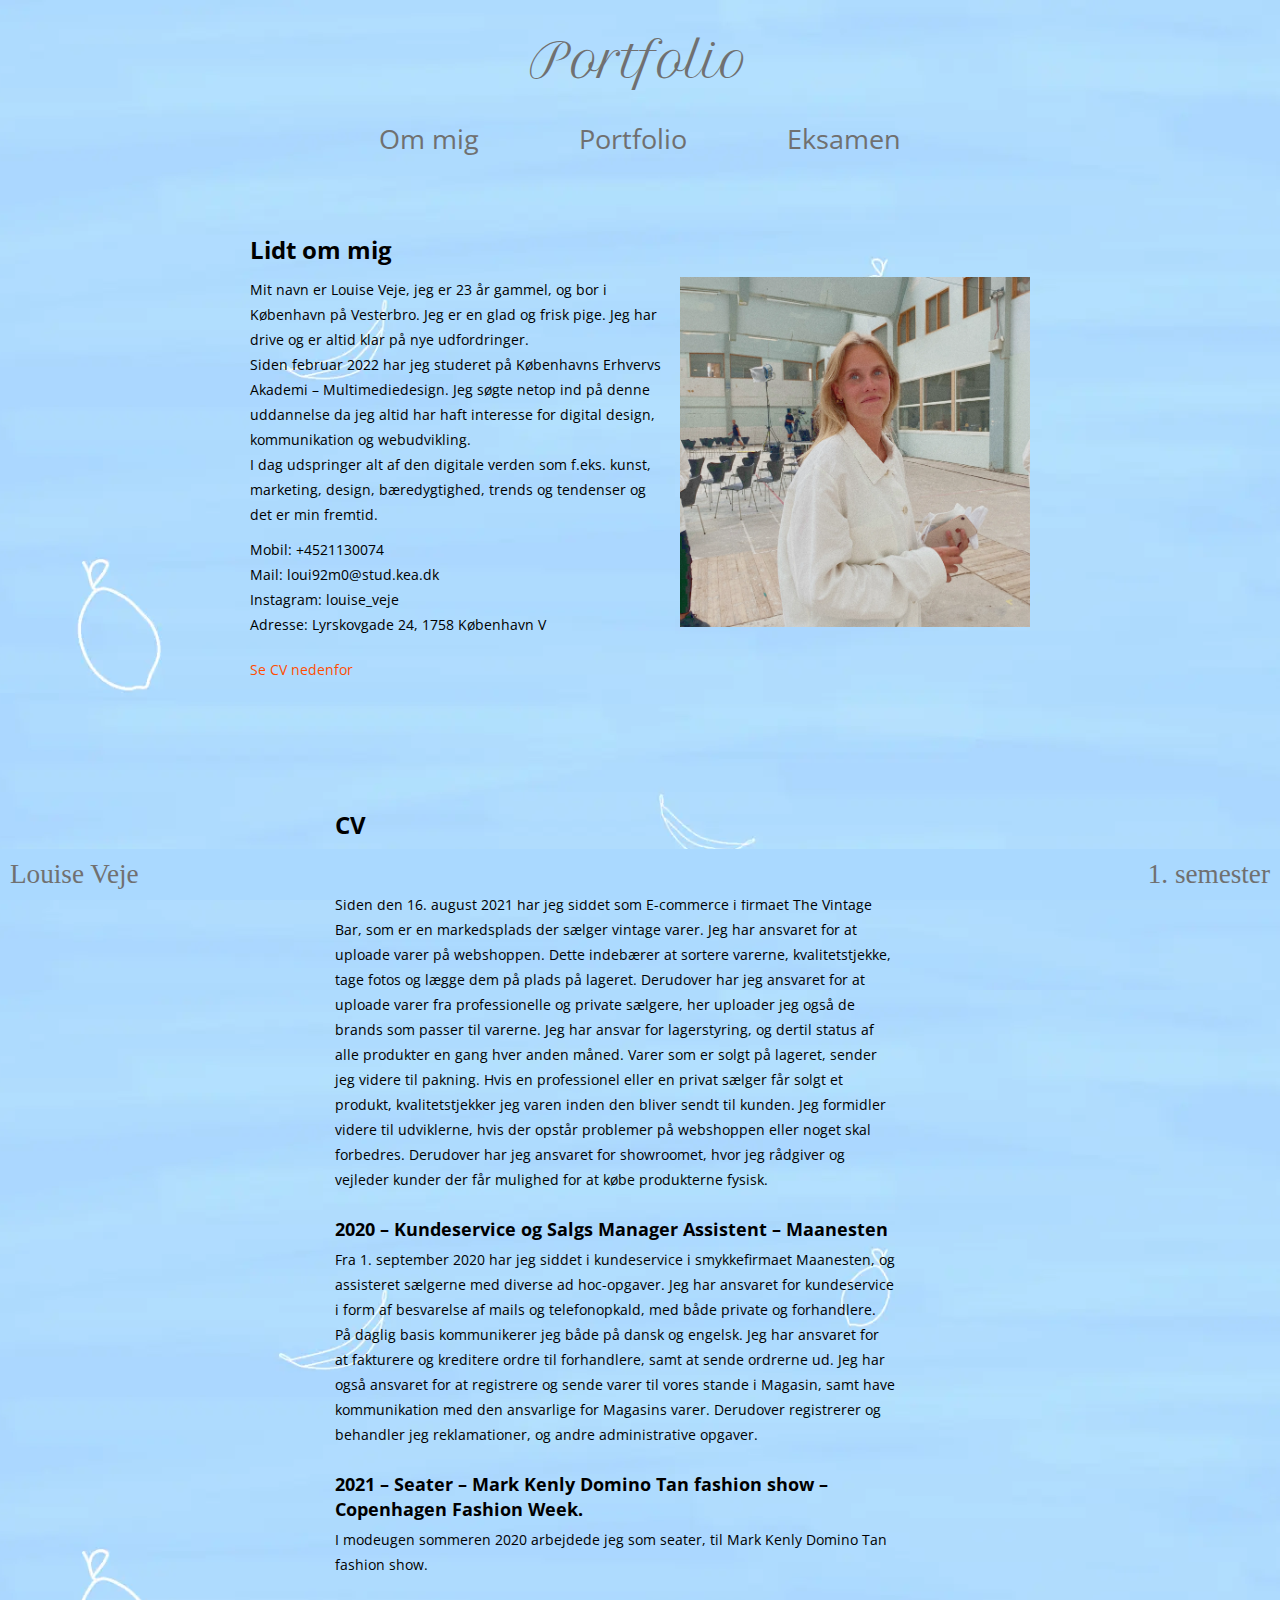
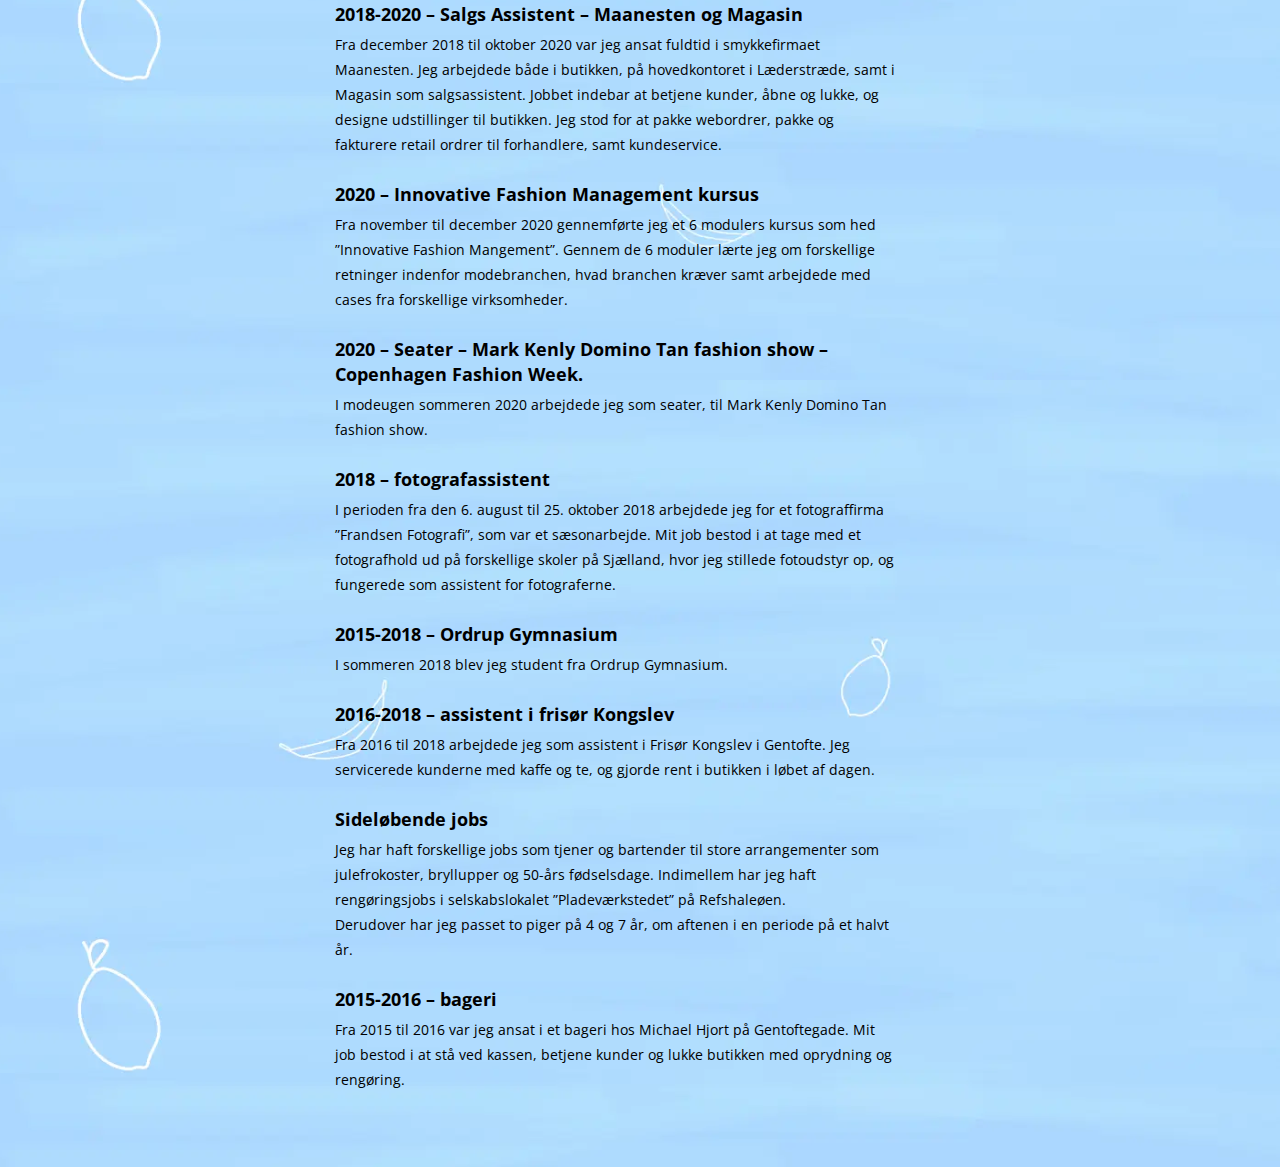
==== commit 416620f3: "eksamen side" ====
--- a/cv.html
+++ b/cv.html
@@ -27,9 +27,9 @@
       <nav class="main-menu">
         <button class="toggle-btn"><img src="svg/burgermenu.svg" alt="burgermenu" /></button>
         <ul>
-          <li><a href="index.html">Forside</a></li>
           <li><a href="cv.html">Om mig</a></li>
           <li><a href="forsideportfolio.html">Portfolio</a></li>
+          <li><a href="eksamen.html">Eksamen</a></li>
         </ul>
       </nav>
     </header>
--- a/layout.css
+++ b/layout.css
@@ -10,7 +10,7 @@
 /********************************* CSS variabler ***************************************/
 HTML {
   --pinkknap: #f5a5f8;
-  --shadow: rgb(254, 254, 145);
+  --shadow: #fefe91;
   --activeknapbg: #ff4d00;
   --font: "Open Sans", sans-serif;
 }
@@ -39,7 +39,7 @@
 
 .logo {
   /*logo portfolio*/
-  font-family: petit formal script;
+  font-family: "Petit Formal Script", cursive;
   color: #707070;
   font-size: 3rem;
 }
@@ -117,7 +117,7 @@
   position: fixed; /*klister footer til bunden*/
   bottom: 0;
   width: 100%;
-  padding: 8px;
+  padding: 10px;
 }
 
 .footer {
@@ -154,8 +154,13 @@
 
 .portfolio {
   background-image: url(billeder/baggrund_portfolio.webp);
-  height: 90vh;
-  background-position: 3% 147%;
+  height: 100vh;
+  background-size: cover;
+}
+
+.eksamen {
+  background-image: url(billeder/baggrund_eksamen.webp);
+  height: 110vh;
   background-size: cover;
 }
 
@@ -173,10 +178,13 @@
   .portfolio {
     height: 110vh;
   }
+  .eksamen {
+    height: 110vh;
+  }
 }
 
 /**************************************** CV/OM MIG ***********************************************/
-/********** STYLING CV **********/
+/********** STYLING **********/
 .cv_1 {
   font-family: var(--font);
   line-height: 25px;
@@ -210,6 +218,16 @@
   font-size: 0.9rem;
 }
 
+.link {
+  font-family: var(--font);
+  color: var(--activeknapbg);
+  padding-top: 20px;
+}
+
+.link:hover {
+  transform: translateY(-5px) translateX(3px);
+}
+
 /******** placering om mig mobile ********/
 .cv_1 {
   margin: 30px;
@@ -225,6 +243,12 @@
   max-width: 70ch; /*max 70ch pr linje*/
   min-width: 40ch; /*max 40ch pr linje*/
   margin-bottom: 80px;
+}
+
+/* gå til cv link */
+.link {
+  /*start med at fjerne link til cv i mobil*/
+  display: none;
 }
 
 /******** placering om mig desktop ********/
@@ -249,6 +273,11 @@
     grid-column-end: 4; /* slut på kolonne 4 */
     padding-top: 50px;
   }
+
+  /*vis link til cv når den er i desktop*/
+  .link {
+    display: block;
+  }
 }
 
 @media (min-width: 1000px) {
@@ -273,18 +302,6 @@
 }
 
 /******** placering cv mobile ********/
-
-/* gå til cv link */
-.link {
-  font-family: var(--font);
-  color: var(--activeknapbg);
-  padding-top: 20px;
-}
-
-.link:hover {
-  transform: translateY(-5px) translateX(3px);
-}
-
 .cv_tekst p {
   padding-bottom: 25px;
   max-width: 60ch;
@@ -341,7 +358,8 @@
 .web_btn,
 .ux_btn,
 .animation_btn,
-.indhold_btn {
+.indhold_btn,
+.eksamen_btn {
   /*maximal størrelse på knappen, den ændrer sig når man er i desktop*/
   max-width: 749px;
   height: 65px;
@@ -392,6 +410,16 @@
 }
 
 .indhold_btn:active {
+  background-color: var(--activeknapbg);
+  box-shadow: 0 2px 10px 0 var(--shadow);
+  transform: translateY(3px);
+}
+
+.eksamen_btn:hover {
+  box-shadow: 0 2px 10px 0 var(--shadow);
+}
+
+.eksamen_btn:active {
   background-color: var(--activeknapbg);
   box-shadow: 0 2px 10px 0 var(--shadow);
   transform: translateY(3px);
@@ -438,7 +466,7 @@
   display: flex;
   /*placer i midten med space rundt om*/
   justify-content: space-around;
-  margin-top: 50px;
+  margin-top: 60px;
   padding-top: 20px;
 }
 
@@ -491,7 +519,8 @@
   grid-column-start: 2;
   grid-column-end: 3;
   max-width: 60ch;
-  min-width: 42ch;
+  min-width: 38ch;
+  padding-top: 50px;
 }
 
 .web_content h1,
@@ -499,13 +528,6 @@
 .animation_content h1,
 .indhold_content h1 {
   padding-bottom: 10px;
-}
-
-.web_content,
-.ux_content,
-.animation_content,
-.indhold_content {
-  padding-top: 80px;
 }
 
 .web_btn,
@@ -518,13 +540,6 @@
   margin-bottom: 20px;
 }
 
-.web_knap,
-.animation_knap,
-.ux_knap,
-.indhold_knap {
-  margin-bottom: 10px;
-}
-
 .web_billeder,
 .ux_billeder,
 .animation_billeder,
@@ -539,6 +554,8 @@
   margin-bottom: 50px;
 }
 
+/* ******* placering af portfolio desktop ******* */
+
 @media (min-width: 1025px) {
   /*nulstil grid*/
   .web,
@@ -576,4 +593,116 @@
     /*nulstil padding-top*/
     padding-top: revert;
   }
-}
+
+  .indhold_billeder {
+    margin-bottom: 50px;
+  }
+}
+
+/**************************** EKSAMEN ********************************/
+/****** styling eksamen ********/
+.eksamen_content {
+  max-width: 60ch;
+  min-width: 40ch;
+}
+
+.eksamen_portfolio {
+  font-family: var(--font);
+  /*mellemrummet mellem linjerne*/
+  line-height: 25px;
+}
+
+.eksamen_portfolio h1 {
+  font-size: 1.3rem;
+  /*tykkelse på skriften*/
+  font-weight: bolder;
+}
+.eksamen_portfolio p {
+  font-size: 0.9rem;
+  padding-bottom: 10px;
+}
+
+.text p {
+  padding-bottom: 0;
+}
+
+/******** placering af eksamen mobile ********/
+.eksamen_btn {
+  padding-bottom: 20px;
+  margin-bottom: 10px;
+}
+
+.eksamen_portfolio {
+  display: grid;
+  grid-template-columns: 0.5fr 2fr 0.5fr;
+  margin: 10px;
+}
+
+.eksamen_content {
+  /*placer indhold i midterste kolonne*/
+  grid-column-start: 2;
+  grid-column-end: 3;
+  max-width: 60ch;
+  min-width: 40ch;
+  padding-top: 50px;
+}
+
+.eksamen_content h1 {
+  padding-bottom: 10px;
+}
+
+.eksamen_btn {
+  /*placer knap i midterste kolonne*/
+  grid-column-start: 2;
+  grid-column-end: 3;
+  margin-bottom: 20px;
+}
+
+.eksamen_billeder {
+  grid-column-start: 2;
+  grid-column-end: 3;
+  /*maximal størrelse på billederne*/
+  max-width: 550px;
+}
+
+.eksamen_billeder {
+  margin-bottom: 50px;
+}
+
+/******** placering af eksamen desktop ********/
+@media (min-width: 1025px) {
+  /*nulstil grid*/
+
+  .eksamen_portfolio {
+    display: revert;
+  }
+
+  .eksamen_portfolio {
+    display: grid;
+    grid-template-columns: 0.5fr 1fr 1fr 0.5fr;
+    gap: 30px;
+    margin-bottom: 50px;
+  }
+
+  .eksamen_content {
+    grid-column-start: 2;
+    grid-column-end: 3;
+  }
+
+  .eksamen_billeder {
+    grid-column-start: 3;
+    grid-column-end: 4;
+    padding-top: 82px;
+    min-width: 500px;
+  }
+
+  .eksamen_btn {
+    padding-bottom: 20px;
+    margin-bottom: 10px;
+  }
+
+  .eksamen_portfolie p {
+    max-width: 70ch;
+    min-width: 50ch;
+  }
+}
